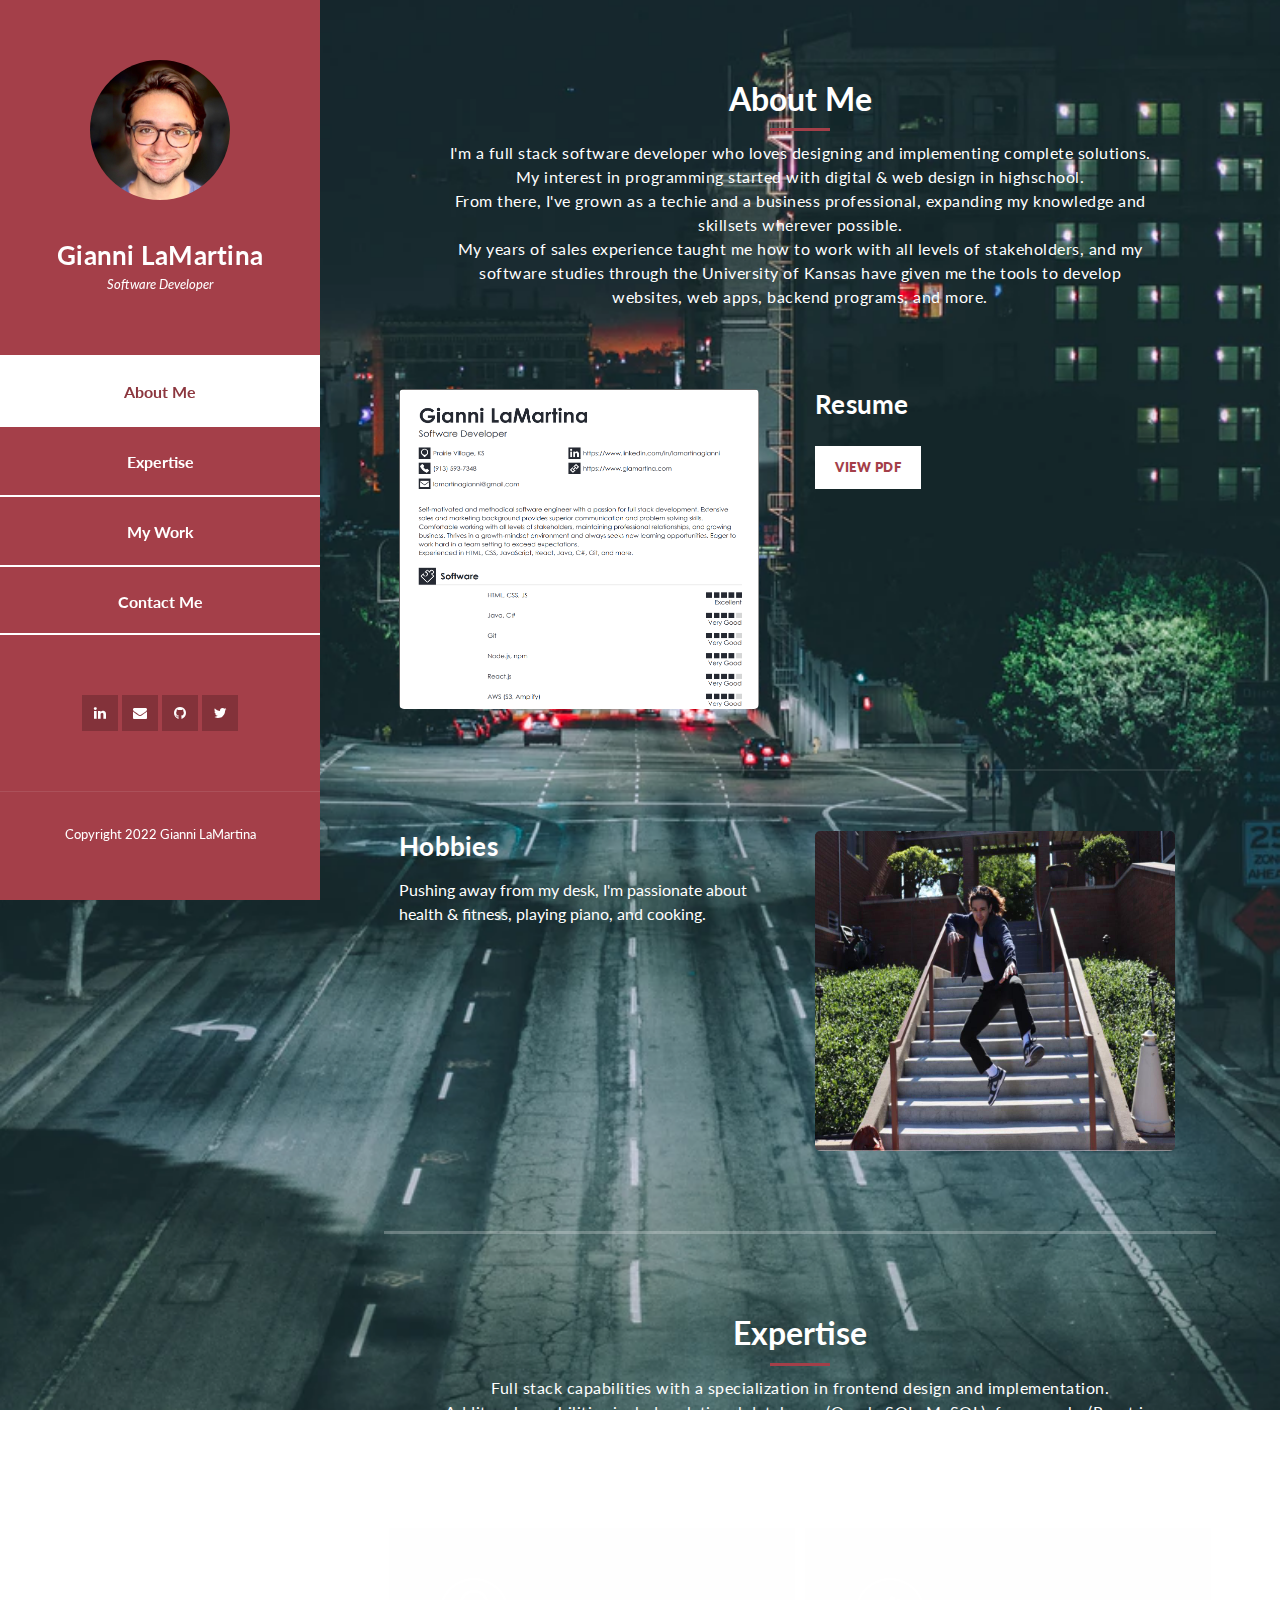
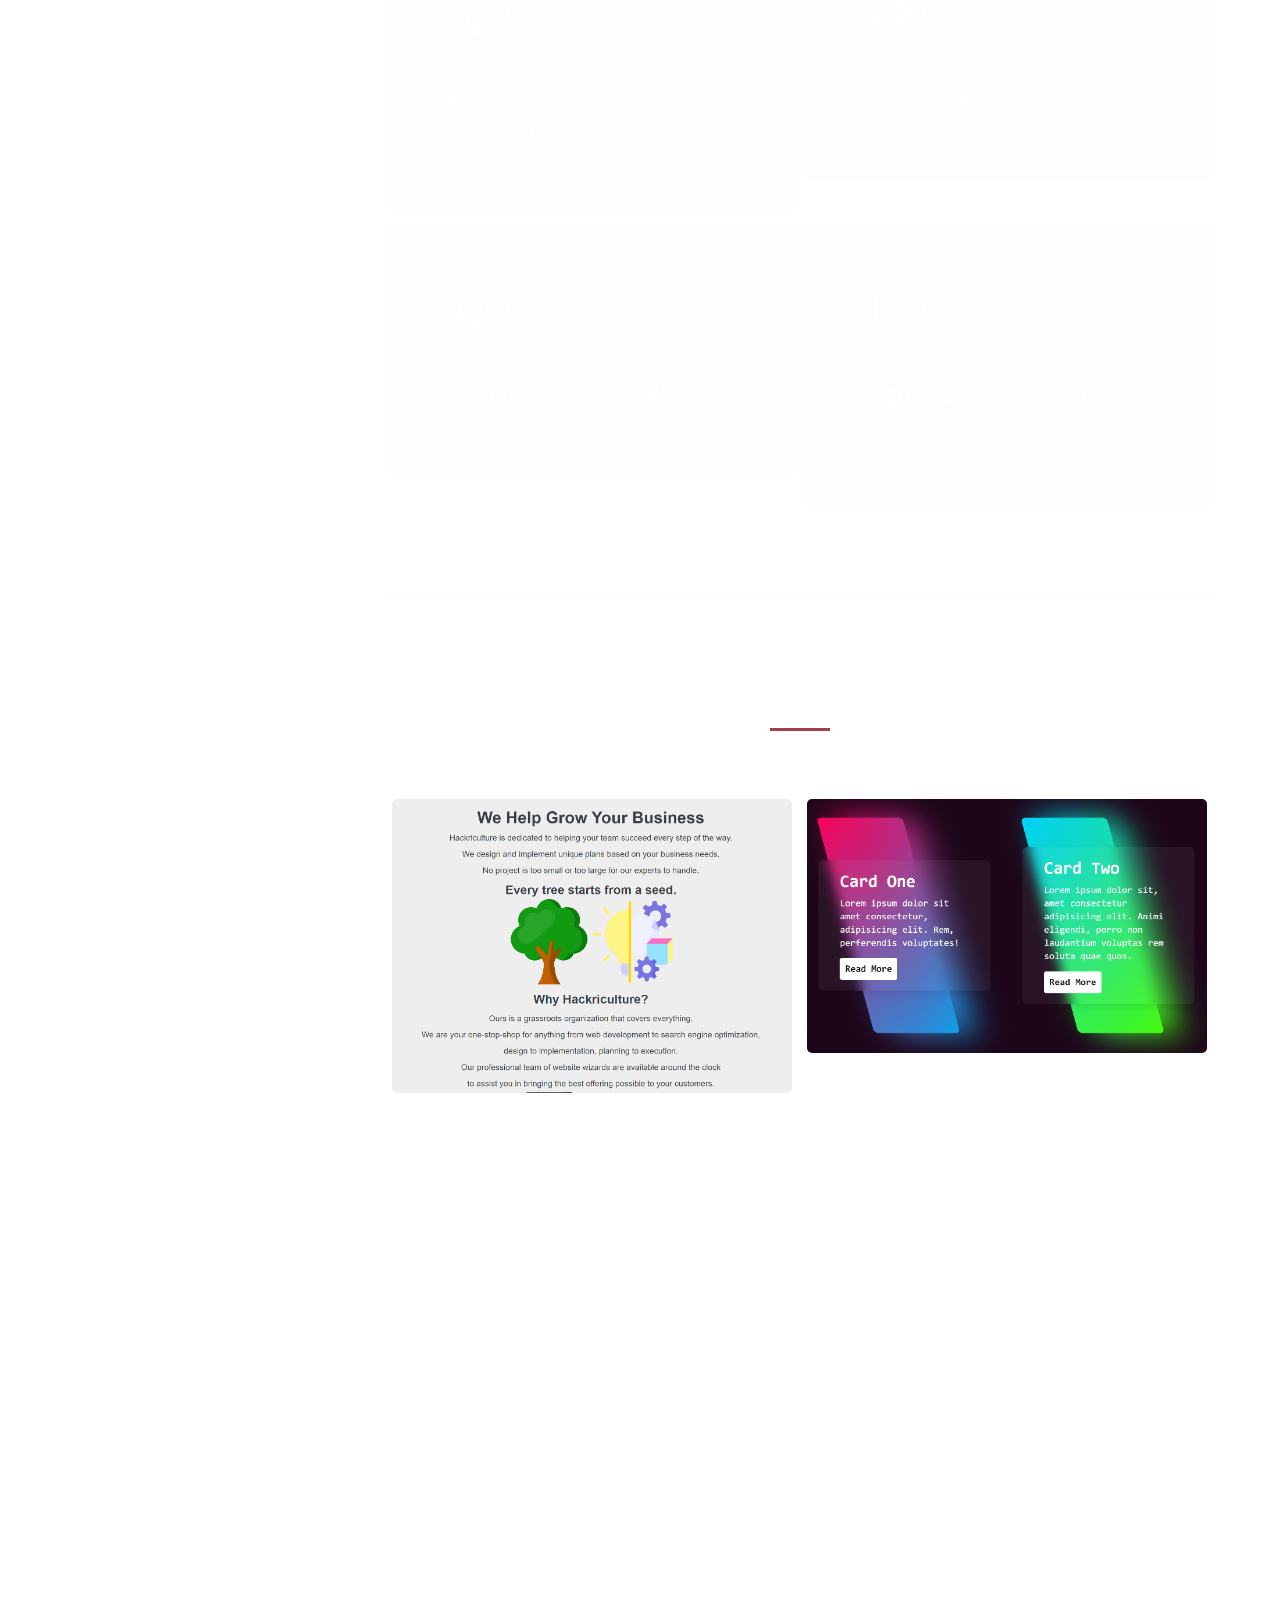
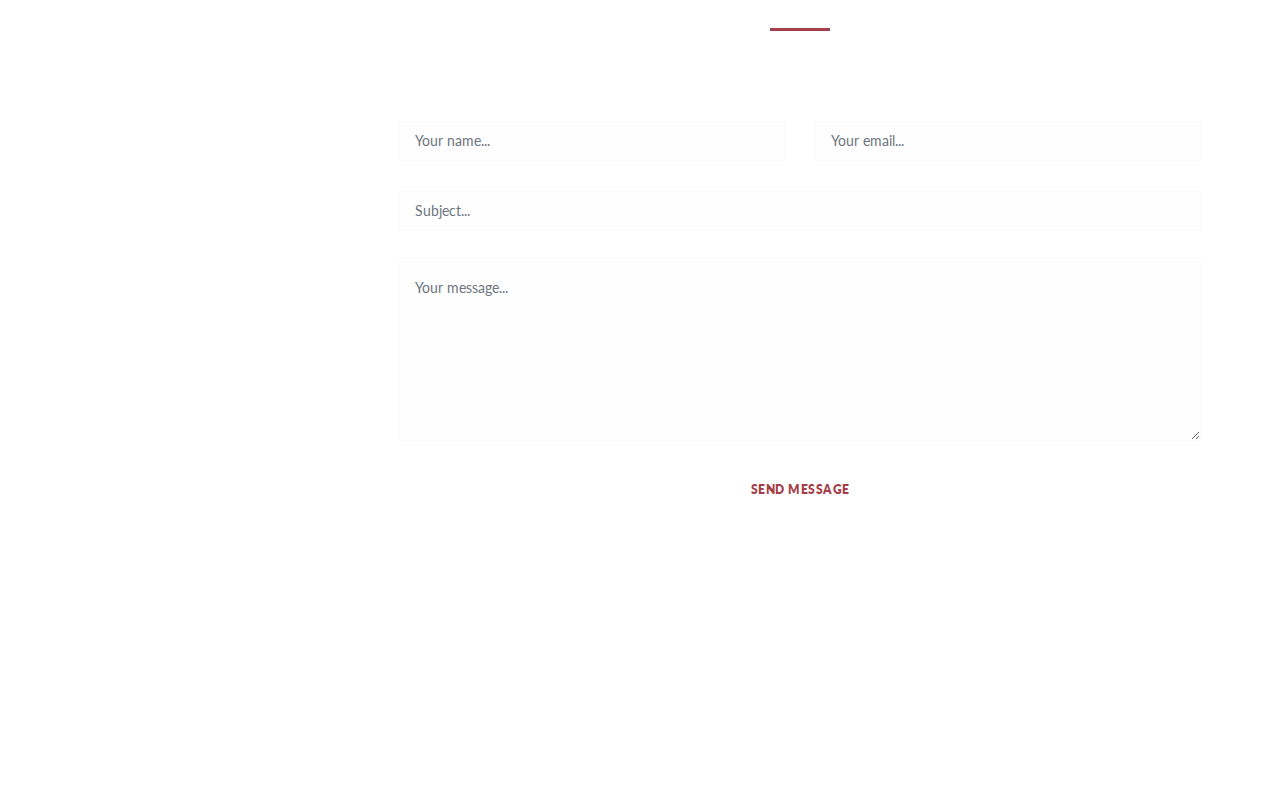
==== index.html @ 3d77e5b3 "trying to get project links working." ====
<!DOCTYPE html>
<html lang="en">
  <head>
    <meta charset="utf-8" />
    <meta
      name="viewport"
      content="width=device-width, initial-scale=1, shrink-to-fit=no"
    />
    <meta name="description" content="" />
    <meta name="author" content="" />
    <link
      href="https://fonts.googleapis.com/css?family=Lato:100,300,400,700,900"
      rel="stylesheet"
    />

    <title>Gianni LaMartina</title>
    <!--
Reflux Template
https://templatemo.com/tm-531-reflux
-->
    <!-- Bootstrap core CSS -->
    <link href="vendor/bootstrap/css/bootstrap.min.css" rel="stylesheet" />

    <!-- Additional CSS Files -->
    <link rel="stylesheet" href="assets/css/fontawesome.css" />
    <link rel="stylesheet" href="assets/css/templatemo-style.css" />
    <link rel="stylesheet" href="assets/css/owl.css" />
    <link rel="stylesheet" href="assets/css/lightbox.css" />
  </head>

  <body>
    <div id="page-wraper">
      <!-- Sidebar Menu -->
      <div class="responsive-nav">
        <i class="fa fa-bars" id="menu-toggle"></i>
        <div id="menu" class="menu">
          <i class="fa fa-times" id="menu-close"></i>
          <div class="container">
            <div class="image">
              <a href="#"><img src="assets/images/headshot.jpg" alt="" /></a>
            </div>
            <div class="author-content">
              <h4>Gianni LaMartina</h4>
              <span>Software Developer</span>
            </div>
            <nav class="main-nav" role="navigation">
              <ul class="main-menu">
                <li><a href="#section1">About Me</a></li>
                <li><a href="#section2">Expertise</a></li>
                <li><a href="#section3">My Work</a></li>
                <li><a href="#section4">Contact Me</a></li>
              </ul>
            </nav>
            <div class="social-network">
              <ul class="soial-icons">
                <li>
                  <a
                    href="https://www.linkedin.com/in/lamartinagianni"
                    target="_blank"
                    ><i class="fa fa-linkedin"></i
                  ></a>
                </li>
                <li>
                  <a href="mailto:lamartinagianni@gmail.com" target="_blank"
                    ><i class="fa fa-envelope"></i
                  ></a>
                </li>
                <li>
                  <a href="https://github.com/giannilamartina" target="_blank"
                    ><i class="fa fa-github"></i
                  ></a>
                </li>
                <li>
                  <a href="https://twitter.com/GianniLaMartina" target="_blank"
                    ><i class="fa fa-twitter"></i
                  ></a>
                </li>
              </ul>
            </div>
            <div class="copyright-text">
              <p>Copyright 2022 Gianni LaMartina</p>
            </div>
          </div>
        </div>
      </div>

      <section class="section about-me" data-section="section1">
        <div class="container">
          <div class="section-heading">
            <h2>About Me</h2>
            <div class="line-dec"></div>
            <span
              >I'm a full stack software developer who loves designing and
              implementing complete solutions. <br />My interest in programming
              started with digital & web design in highschool.<br />
              From there, I've grown as a techie and a business professional,
              expanding my knowledge and skillsets wherever possible. <br />
              My years of sales experience taught me how to work with all levels
              of stakeholders, and my software studies through the University of
              Kansas have given me the tools to develop websites, web apps,
              backend programs, and more.
            </span>
          </div>
          <div class="left-image-post">
            <div class="row">
              <div class="col-md-6">
                <div class="left-image">
                  <img src="assets/images/resume-cover.png" alt="" />
                </div>
              </div>
              <div class="col-md-6">
                <div class="right-text">
                  <h4>Resume</h4>
                  <!-- <p>Here's the 411 on your boy.</p> -->
                  <div class="white-button">
                    <a
                      href="//assets/images/Gianni_LaMartina_Resume.PDF"
                      target="_blank"
                      >View PDF</a
                    >
                  </div>
                </div>
              </div>
            </div>
          </div>
          <div class="right-image-post">
            <div class="row">
              <div class="col-md-6">
                <div class="left-text">
                  <h4>Hobbies</h4>
                  <p>
                    Pushing away from my desk, I'm passionate about health &
                    fitness, playing piano, and cooking.
                  </p>
                </div>
              </div>
              <div class="col-md-6">
                <div class="right-image">
                  <img src="assets/images/jump.jpg" alt="" />
                </div>
              </div>
            </div>
          </div>
        </div>
      </section>

      <section class="section my-services" data-section="section2">
        <div class="container">
          <div class="section-heading">
            <h2>Expertise</h2>
            <div class="line-dec"></div>
            <span
              >Full stack capabilities with a specialization in frontend design
              and implementation.<br />
              Additonal capabilities include relational databases (Oracle SQL,
              MySQL), frameworks (React.js, Vue.js), IDEs (Visual Studio Code,
              IntelliJ, Eclipse), and more.
            </span>
          </div>
          <div class="row">
            <div class="col-md-6">
              <div class="service-item">
                <div class="first-service-icon service-icon"></div>
                <h4>HTML5, CSS3, &amp; JavaScript</h4>
                <p></p>
              </div>
            </div>
            <div class="col-md-6">
              <div class="service-item">
                <div class="second-service-icon service-icon"></div>
                <h4>Java &amp; C#</h4>
                <p></p>
              </div>
            </div>
            <div class="col-md-6">
              <div class="service-item">
                <div class="third-service-icon service-icon"></div>
                <h4>Git, Node.js, &amp; AWS</h4>
                <p></p>
              </div>
            </div>
            <div class="col-md-6">
              <div class="service-item">
                <div class="fourth-service-icon service-icon"></div>
                <h4>Digital Design &amp; Adobe CS6</h4>
                <p></p>
              </div>
            </div>
          </div>
        </div>
      </section>

      <section class="section my-work" data-section="section3">
        <div class="container">
          <div class="section-heading">
            <h2>My Work</h2>
            <div class="line-dec"></div>
            <!-- <span
              >Aenean sollicitudin ex mauris, lobortis lobortis diam euismod sit
              amet. Duis ac elit vulputate, lobortis arcu quis, vehicula
              mauris.</span
            > -->
          </div>
          <div class="row">
            <div class="isotope-wrapper">
              <!-- <form class="isotope-toolbar">
                <label
                  ><input
                    type="radio"
                    data-type="*"
                    checked=""
                    name="isotope-filter"
                  />
                  <span>all</span></label
                >
                <label
                  ><input
                    type="radio"
                    data-type="people"
                    name="isotope-filter"
                  />
                  <span>people</span></label
                >
                <label
                  ><input
                    type="radio"
                    data-type="nature"
                    name="isotope-filter"
                  />
                  <span>nature</span></label
                >
                <label
                  ><input
                    type="radio"
                    data-type="animals"
                    name="isotope-filter"
                  />
                  <span>animals</span></label
                >
              </form> -->
              <div class="isotope-box">
                <div class="isotope-item" data-type="nature">
                  <figure class="snip1321">
                    <img
                      src="assets/images/hackriculture.png"
                      alt="sq-sample26"
                    />
                    <figcaption>
                      <div class="white-button">
                        <a href="https://www.hackriculture.com" target="_blank"
                          >View Live</a
                        >
                      </div>
                      <h4>Web Dev Site Mock Up</h4>
                      <span>HTML, CSS, JavaScript, Bootstrap, AWS</span>
                    </figcaption>
                  </figure>
                </div>

                <div class="isotope-item" data-type="people">
                  <figure class="snip1321">
                    <img
                      src="assets/images/glowing-gradient-card.png"
                      alt="sq-sample26"
                    />
                    <figcaption>
                      <div class="white-button">
                        <a
                          href="https://www.glamartina.com/assets/projects/project2/index.html"
                          target="_blank"
                          >View Live</a
                        >
                      </div>
                      <h4>Glowing Gradient Card</h4>
                      <span>HTML, CSS, & JavaScript</span>
                    </figcaption>
                  </figure>
                </div>

                <!-- <div class="isotope-item" data-type="animals">
                  <figure class="snip1321">
                    <img
                      src="assets/images/portfolio-03.jpg"
                      alt="sq-sample26"
                    />
                    <figcaption>
                      <a
                        href="assets/images/portfolio-03.jpg"
                        data-lightbox="image-1"
                        data-title="Caption"
                        ><i class="fa fa-search"></i
                      ></a>
                      <h4>Item Third</h4> 
                      <span>customize anything</span>
                    </figcaption>
                  </figure>
                </div>

                <div class="isotope-item" data-type="people">
                  <figure class="snip1321">
                    <img
                      src="assets/images/portfolio-04.jpg"
                      alt="sq-sample26"
                    />
                    <figcaption>
                      <a
                        href="assets/images/portfolio-04.jpg"
                        data-lightbox="image-1"
                        data-title="Caption"
                        ><i class="fa fa-search"></i
                      ></a>
                      <h4>Item Fourth</h4>
                      <span>Re-distribution not allowed</span>
                    </figcaption>
                  </figure>
                </div>

                <div class="isotope-item" data-type="nature">
                  <figure class="snip1321">
                    <img
                      src="assets/images/portfolio-05.jpg"
                      alt="sq-sample26"
                    />
                    <figcaption>
                      <a
                        href="assets/images/portfolio-05.jpg"
                        data-lightbox="image-1"
                        data-title="Caption"
                        ><i class="fa fa-search"></i
                      ></a>
                      <h4>Fifth Awesome</h4>
                      <span>Ut sollicitudin risus</span>
                    </figcaption>
                  </figure>
                </div>

                <div class="isotope-item" data-type="animals">
                  <figure class="snip1321">
                    <img
                      src="assets/images/portfolio-06.jpg"
                      alt="sq-sample26"
                    />
                    <figcaption>
                      <a
                        href="assets/images/portfolio-06.jpg"
                        data-lightbox="image-1"
                        data-title="Caption"
                        ><i class="fa fa-search"></i
                      ></a>
                      <h4>Awesome Sixth</h4>
                      <span>Donec eget massa ante</span>
                    </figcaption>
                  </figure>
                </div> -->
              </div>
            </div>
          </div>
        </div>
      </section>

      <section class="section contact-me" data-section="section4">
        <div class="container">
          <div class="section-heading">
            <h2>Contact Me</h2>
            <div class="line-dec"></div>
            <!-- <span
              >Fusce eget nibh nec justo interdum condimentum. Morbi justo ex,
              efficitur at ante ac, tincidunt maximus ligula. Lorem ipsum dolor
              sit amet, consectetur adipiscing elit.</span
            > -->
          </div>
          <div class="row">
            <div class="right-content">
              <div class="container">
                <form id="contact" action="" method="post">
                  <div class="row">
                    <div class="col-md-6">
                      <fieldset>
                        <input
                          name="name"
                          type="text"
                          class="form-control"
                          id="name"
                          placeholder="Your name..."
                          required=""
                        />
                      </fieldset>
                    </div>
                    <div class="col-md-6">
                      <fieldset>
                        <input
                          name="email"
                          type="text"
                          class="form-control"
                          id="email"
                          placeholder="Your email..."
                          required=""
                        />
                      </fieldset>
                    </div>
                    <div class="col-md-12">
                      <fieldset>
                        <input
                          name="subject"
                          type="text"
                          class="form-control"
                          id="subject"
                          placeholder="Subject..."
                          required=""
                        />
                      </fieldset>
                    </div>
                    <div class="col-md-12">
                      <fieldset>
                        <textarea
                          name="message"
                          rows="6"
                          class="form-control"
                          id="message"
                          placeholder="Your message..."
                          required=""
                        ></textarea>
                      </fieldset>
                    </div>
                    <div class="col-md-12">
                      <fieldset>
                        <button type="submit" id="form-submit" class="button">
                          Send Message
                        </button>
                      </fieldset>
                    </div>
                  </div>
                </form>
              </div>
            </div>
          </div>
        </div>
      </section>
    </div>

    <!-- Scripts -->
    <!-- Bootstrap core JavaScript -->
    <script src="vendor/jquery/jquery.min.js"></script>
    <script src="vendor/bootstrap/js/bootstrap.bundle.min.js"></script>

    <script src="assets/js/isotope.min.js"></script>
    <script src="assets/js/owl-carousel.js"></script>
    <script src="assets/js/lightbox.js"></script>
    <script src="assets/js/custom.js"></script>
    <script>
      //according to loftblog tut
      $(".main-menu li:first").addClass("active");

      var showSection = function showSection(section, isAnimate) {
        var direction = section.replace(/#/, ""),
          reqSection = $(".section").filter(
            '[data-section="' + direction + '"]'
          ),
          reqSectionPos = reqSection.offset().top - 0;

        if (isAnimate) {
          $("body, html").animate(
            {
              scrollTop: reqSectionPos,
            },
            800
          );
        } else {
          $("body, html").scrollTop(reqSectionPos);
        }
      };

      var checkSection = function checkSection() {
        $(".section").each(function () {
          var $this = $(this),
            topEdge = $this.offset().top - 80,
            bottomEdge = topEdge + $this.height(),
            wScroll = $(window).scrollTop();
          if (topEdge < wScroll && bottomEdge > wScroll) {
            var currentId = $this.data("section"),
              reqLink = $("a").filter("[href*=\\#" + currentId + "]");
            reqLink
              .closest("li")
              .addClass("active")
              .siblings()
              .removeClass("active");
          }
        });
      };

      $(".main-menu").on("click", "a", function (e) {
        e.preventDefault();
        showSection($(this).attr("href"), true);
      });

      $(window).scroll(function () {
        checkSection();
      });
    </script>
  </body>
</html>
---- assets/css/templatemo-style.css ----
/*

Reflux Template

https://templatemo.com/tm-531-reflux

*/

@import url(fontawesome.css);
@import url("https://fonts.googleapis.com/css?family=Lato:100,300,400,700,900");
body {
  font-family: "Lato", sans-serif;
}

#page-wraper {
  background: url(../images/page-bg2.webp) no-repeat center center fixed;
  -webkit-background-size: cover;
  -moz-background-size: cover;
  -o-background-size: cover;
  background-size: cover;
  width: 100%;
}

/* Basic */

body {
  overflow-x: hidden;
}

input,
select,
textarea {
  outline: none;
}

a,
a:hover {
  text-decoration: none;
}

p {
  font-size: 16px;
  line-height: 24px;
  color: #fff;
}

h4 {
  font-size: 26px;
  font-weight: 700;
  color: #fff;
  letter-spacing: 0.25px;
}

img {
  width: 100%;
  overflow: hidden;
}

ul {
  padding: 0;
  margin: 0;
  list-style: none;
}

ul li {
  display: inline-block;
}

html {
  -webkit-box-sizing: border-box;
  -moz-box-sizing: border-box;
  box-sizing: border-box;
}

*,
*:before,
*:after {
  -webkit-box-sizing: inherit;
  -moz-box-sizing: inherit;
  box-sizing: inherit;
}

.clearfix {
  zoom: 1;
}

.clearfix:before,
.clearfix:after {
  content: "";
  display: table;
}

.clearfix:after {
  clear: both;
}

.container {
  margin: 0 auto;
}

.main-nav {
  text-align: center;
}

.main-nav li:last-child a {
  border-bottom: 2px solid #fff;
}

.main-nav li {
  display: block;
}

.main-nav li a {
  height: 70px;
  line-height: 70px;
  display: inline-block;
  font-size: 16px;
  font-weight: 700;
  color: #fff;
  width: 100%;
  transition: all 0.5s;
  border-top: 2px solid #fff;
}

.main-nav li:hover a,
.main-nav li.active a {
  background: #fff;
  color: #8c363e;
}

/* Sidebar Menu */

.menu .image {
  margin-top: 60px;
}

.menu .image img {
  width: 140px;
  height: 140px;
  border-radius: 50%;
  text-align: center;
}

.menu .author-content {
  margin: 40px 0px 60px 0px;
}

.menu .author-content h4 {
  margin-bottom: 0px;
}

.menu .author-content span {
  font-size: 13px;
  font-style: italic;
  color: #fff;
}

.menu .social-network {
  margin-top: 60px;
}

.menu .social-network ul li {
  margin: 0 3px;
}

.menu .social-network ul li a {
  width: 40px;
  height: 40px;
  display: inline-block;
  text-align: center;
  line-height: 40px;
  background-color: rgba(0, 0, 0, 0.2);
  color: #fff;
  font-size: 14px;
  transition: all 0.5s;
}

.menu .social-network ul li a:hover {
  background-color: #fff;
  color: #a43f49;
}

.menu .copyright-text {
  position: relative;
  margin-top: 60px;
}

.menu .copyright-text p {
  border-top: 1px solid rgba(250, 250, 250, 0.1);
  display: inline-block;
  width: 100%;
  padding-left: 30px;
  padding-right: 30px;
  padding-top: 30px;
  font-size: 13px;
}

.menu:before,
.menu:after {
  content: "";
  display: table;
}

.menu:after {
  clear: both;
}

.menu a {
  text-decoration: none;
  color: inherit;
}

.menu {
  text-align: center;
}

.menu::-webkit-scrollbar {
  display: none;
}

.menu {
  left: 10%;
  -webkit-transition: -webkit-transform 233ms cubic-bezier(0, 0, 0.21, 1);
  -webkit-overflow-scrolling: touch;
  background-color: #a43f49;
  box-sizing: border-box;
  height: 100vh;
  max-height: 100vh !important;
  max-width: 80vw !important;
  min-width: 45px !important;
  outline: none;
  overflow-x: hidden !important;
  overflow-y: auto !important;
  padding: 0;
  position: fixed !important;
  top: calc(0px);
  width: 20%;
  will-change: transform;
  z-index: 9999 !important;
}

.menu-toggle {
  color: #fff;
  cursor: pointer;
  font-size: 25px;
  position: fixed;
  right: 25px;
  top: 25px;
}

#menu-toggle {
  z-index: 999;
  cursor: pointer;
  position: fixed;
  top: 0;
  left: 0;
  color: #a43f49;
  background-color: #fff;
  width: 60px;
  height: 60px;
  text-align: center;
  display: inline-block;
  line-height: 60px;
}

.menu-close {
  cursor: pointer;
}

#menu-close {
  cursor: pointer;
  text-align: right;
  color: #a43f49;
  background-color: #fff;
  width: 100%;
  height: 60px;
  text-align: center;
  display: inline-block;
  line-height: 60px;
}

/* Section */

.section {
  color: #fff;
  width: 55%;
  right: 10%;
  left: 35%;
  position: relative;
  min-height: 100vh;
  padding-bottom: 80px;
  border-bottom: 3px solid rgba(250, 250, 250, 0.25);
}

.section-heading {
  text-align: center;
  padding: 80px 45px;
}

.section-heading h2 {
  font-size: 32px;
  font-weight: 700;
  color: #fff;
}

.section-heading .line-dec {
  width: 60px;
  height: 3px;
  background-color: #a43f49;
  margin: 10px auto;
}

.section-heading span {
  margin-top: 5px;
  font-size: 16px;
  color: #fff;
  letter-spacing: 0.5px;
}

/* Buttons */

.white-button a {
  display: inline-block;
  padding: 12px 20px;
  background-color: #fff;
  color: #a43f49;
  font-size: 13px;
  font-weight: 800;
  letter-spacing: 0.5px;
  text-transform: uppercase;
  transition: all 0.5s;
}

.white-button a:hover {
  background-color: #a43f49;
  color: #fff;
}

button {
  display: inline-block;
  padding: 10px 20px;
  background-color: #fff;
  color: #a43f49;
  font-size: 12px;
  font-weight: 800;
  letter-spacing: 0.5px;
  text-transform: uppercase;
  transition: all 0.5s;
  border: none;
  outline: none;
  cursor: pointer;
}

button:hover {
  outline: none;
  background-color: #a43f49;
  color: #fff;
}

/* Left & Right Post */

.right-image-post {
  margin-top: 60px;
  padding-top: 60px;
  border-top: 2px solid rgba(250, 250, 250, 0.1);
}

.left-image img,
.right-image img {
  border-radius: 5px;
  width: 22.5em;
  height: 20em;
}

.right-image-post h4,
.left-image-post h4 {
  margin-top: 30px;
}

.right-image-post p,
.left-image-post p {
  margin-top: 20px;
}

.right-image-post .white-button,
.left-image-post .white-button {
  margin-top: 30px;
}

/* Services */

.my-services .col-md-6 {
  padding-left: 5px;
  padding-right: 5px;
}

.service-item {
  margin-bottom: 10px;
  padding: 50px;
  background-color: rgba(250, 250, 250, 0.1);
  transition: all 0.5s;
}

.service-item h4 {
  transition: all 0.5s;
}

.service-item p {
  transition: all 0.5s;
}

.service-item:hover {
  background-color: rgba(250, 250, 250, 1);
}

.service-item:hover h4 {
  color: #1e1e1e;
}

.service-item:hover p {
  color: #4a4a4a;
}

.service-item .service-icon {
  width: 70px;
  height: 70px;
  display: inline-block;
  margin-bottom: 30px;
  background-size: cover;
  background-repeat: no-repeat;
  transition: all 0.5s;
}

.service-item .first-service-icon {
  background-image: url(../images/first-white-icon.png);
}

.service-item:hover .first-service-icon {
  background-image: url(../images/first-main-icon.png);
}

.service-item .second-service-icon {
  background-image: url(../images/second-white-icon.png);
}

.service-item:hover .second-service-icon {
  background-image: url(../images/second-main-icon.png);
}

.service-item .third-service-icon {
  background-image: url(../images/third-white-icon.png);
}

.service-item:hover .third-service-icon {
  background-image: url(../images/third-main-icon.png);
}

.service-item .fourth-service-icon {
  background-image: url(../images/fourth-white-icon.png);
}

.service-item:hover .fourth-service-icon {
  background-image: url(../images/fourth-main-icon.png);
}

/* My Work */

section.my-work .section-heading {
  text-align: center;
  padding: 80px 45px 50px 45px;
}

.isotope-wrapper {
  position: relative;
  width: 100%;
  margin: auto;
}

.isotope-toolbar input[type="radio"] {
  display: none;
}

.isotope-toolbar span {
  text-transform: capitalize;
  display: inline-block;
  margin-right: 15px;
  padding-bottom: 3px;
  font-size: 15px;
  font-weight: 700;
  border-bottom: 2px solid transparent;
  transform: ease-in-out 0.5s;
  cursor: pointer;
}

.isotope-toolbar input[type="radio"]:checked + span {
  color: #a43f49;
  border-bottom: 2px solid #a43f49;
}

.isotope-box {
  position: relative;
  width: 100%;
}

.isotope-toolbar {
  text-align: center;
  margin: 10px;
}

.isotope-toolbar p {
  border-top: 1px solid #fff;
  padding-top: 15px;
}

.isotope-toolbar a {
  color: #fff;
}

.isotope-item {
  position: relative;
  width: 48%;
  margin: 1%;
  border-bottom: 2px solid rgba(250, 250, 250, 0.1);
  padding-bottom: 30px;
  margin-bottom: 30px;
}

.isotope-item img {
  top: 0;
  left: 0;
  width: 100%;
  height: 100%;
  border-radius: 5px;
}

.lazyload {
  background: #f7f7f7;
}

.lazyloading {
  background: #f7f7f7 url(//afarkas.github.io/lazysizes/assets/imgs/loader.gif)
    no-repeat center;
  min-height: 60px;
}

figure.snip1321 {
  overflow: hidden;
  text-align: center;
  -webkit-perspective: 50em;
  perspective: 50em;
}
figure.snip1321 * {
  -webkit-box-sizing: padding-box;
  box-sizing: padding-box;
  -webkit-transition: all 0.2s ease-out;
  transition: all 0.2s ease-out;
}
figure.snip1321 figcaption {
  top: 50%;
  left: 20px;
  right: 20px;
  position: absolute;
  opacity: 0;
  z-index: 1;
}
figure.snip1321 h4 {
  margin-top: 15px;
  margin-bottom: 5px;
  color: #232323;
}
figure.snip1321 span {
  font-size: 14px;
  font-style: italic;
  display: block;
  color: #7a7a7a;
}
figure.snip1321 i {
  position: relative !important;
  font-size: 18px;
  background-color: #a43f49;
  width: 40px;
  height: 40px;
  display: inline-block;
  text-align: center;
  line-height: 40px;
  border-radius: 5px;
  color: #fff;
}
figure.snip1321:after {
  background-color: #ffffff;
  position: absolute;
  content: "";
  display: block;
  top: 20px;
  left: 20px;
  right: 20px;
  bottom: 20px;
  -webkit-transition: all 0.4s ease-in-out;
  transition: all 0.4s ease-in-out;
  -webkit-transform: rotateX(-90deg);
  transform: rotateX(-90deg);
  -webkit-transform-origin: 50% 50%;
  -ms-transform-origin: 50% 50%;
  transform-origin: 50% 50%;
  opacity: 0;
}
figure.snip1321 a {
  left: 0;
  right: 0;
  top: 0;
  bottom: 0;
  z-index: 1;
}
figure.snip1321:hover figcaption,
figure.snip1321.hover figcaption {
  -webkit-transform: translateY(-50%);
  transform: translateY(-50%);
  opacity: 1;
  -webkit-transition-delay: 0.2s;
  transition-delay: 0.2s;
}
figure.snip1321:hover:after,
figure.snip1321.hover:after {
  -webkit-transform: rotateX(0);
  transform: rotateX(0);
  opacity: 0.9;
}

/* Contact Me */

section.contact-me {
  border-bottom: none;
}

#contact input {
  background-color: rgba(250, 250, 250, 0.1);
  border: 1px solid rgba(250, 250, 250, 1);
  border-radius: 0px;
  margin-bottom: 30px;
  color: #fff;
  font-size: 14px;
  height: 40px;
  line-height: 40px;
  width: 100%;
  padding-left: 15px;
}

#contact input:focus {
  outline: none;
  box-shadow: none;
}

#contact textarea {
  background-color: rgba(250, 250, 250, 0.1);
  border: 1px solid rgba(250, 250, 250, 1);
  border-radius: 0px;
  margin-bottom: 30px;
  color: #fff;
  font-size: 14px;
  height: 180px;
  max-height: 220px;
  line-height: 40px;
  width: 100%;
  padding-left: 15px;
}

#contact textarea:focus {
  outline: none;
  box-shadow: none;
}

#contact {
  text-align: center;
}

@media screen and (max-width: 1680px) {
  .menu {
    left: 5%;
  }

  .section {
    color: #fff;
    width: 65%;
    right: 5%;
    left: 30%;
  }
}

@media screen and (max-width: 1680px) and (min-width: 846px) {
  .menu .social-network ul li a {
    width: 36px;
    height: 36px;
    line-height: 36px;
  }

  .menu .social-network ul li {
    margin: 0;
  }

  .menu .image {
    margin-top: 60px;
  }
}

@media screen and (max-width: 1280px) {
  .menu {
    left: 0%;
  }

  .right-image-post h4,
  .left-image-post h4 {
    margin-top: 0px;
  }

  .right-image-post p,
  .left-image-post p {
    margin-top: 15px;
  }

  .right-image-post .white-button,
  .left-image-post .white-button {
    margin-top: 25px;
  }
}

.menu .container {
  padding-left: 0;
  padding-right: 0;
}

@media screen and (max-width: 1280px) and (min-width: 846px) {
  .menu {
    width: 25%;
  }
}

#menu-toggle,
#menu-close {
  display: none;
}

@media screen and (max-width: 845px) {
  #menu-toggle,
  #menu-close {
    display: inline-block;
  }

  .menu {
    width: 320px;
    -webkit-transform: translateX(-100%) !important;
    transform: translateX(-100%) !important;
    transition: -webkit-transform 233ms cubic-bezier(0, 0, 0.21, 1);
    transition: transform 233ms cubic-bezier(0, 0, 0.21, 1);
    transition: transform 233ms cubic-bezier(0, 0, 0.21, 1),
      -webkit-transform 233ms cubic-bezier(0, 0, 0.21, 1);
  }

  .menu .image {
    margin-top: 40px;
  }

  .menu .image img {
    width: 120px;
    height: 120px;
  }

  .menu .author-content {
    margin: 20px 0px 40px 0px;
  }

  .menu .container {
    padding-left: 15px;
    padding-right: 15px;
  }

  .menu.open {
    display: inline-block;
    -webkit-transform: translateX(0) !important;
    transform: translateX(0) !important;
  }

  .responsive-nav {
    display: inline-block;
  }
  .section {
    width: 94%;
    right: 3%;
    left: 3%;
  }
  .isotope-item {
    width: 94%;
    margin: 3%;
  }
  .left-image-post img {
    margin-bottom: 30px;
  }
  .right-image-post img {
    margin-top: 30px;
  }
  .isotope-item {
    border-bottom: none;
    text-align: center;
  }
  .isotope-toolbar {
    margin-bottom: 20px;
  }
}
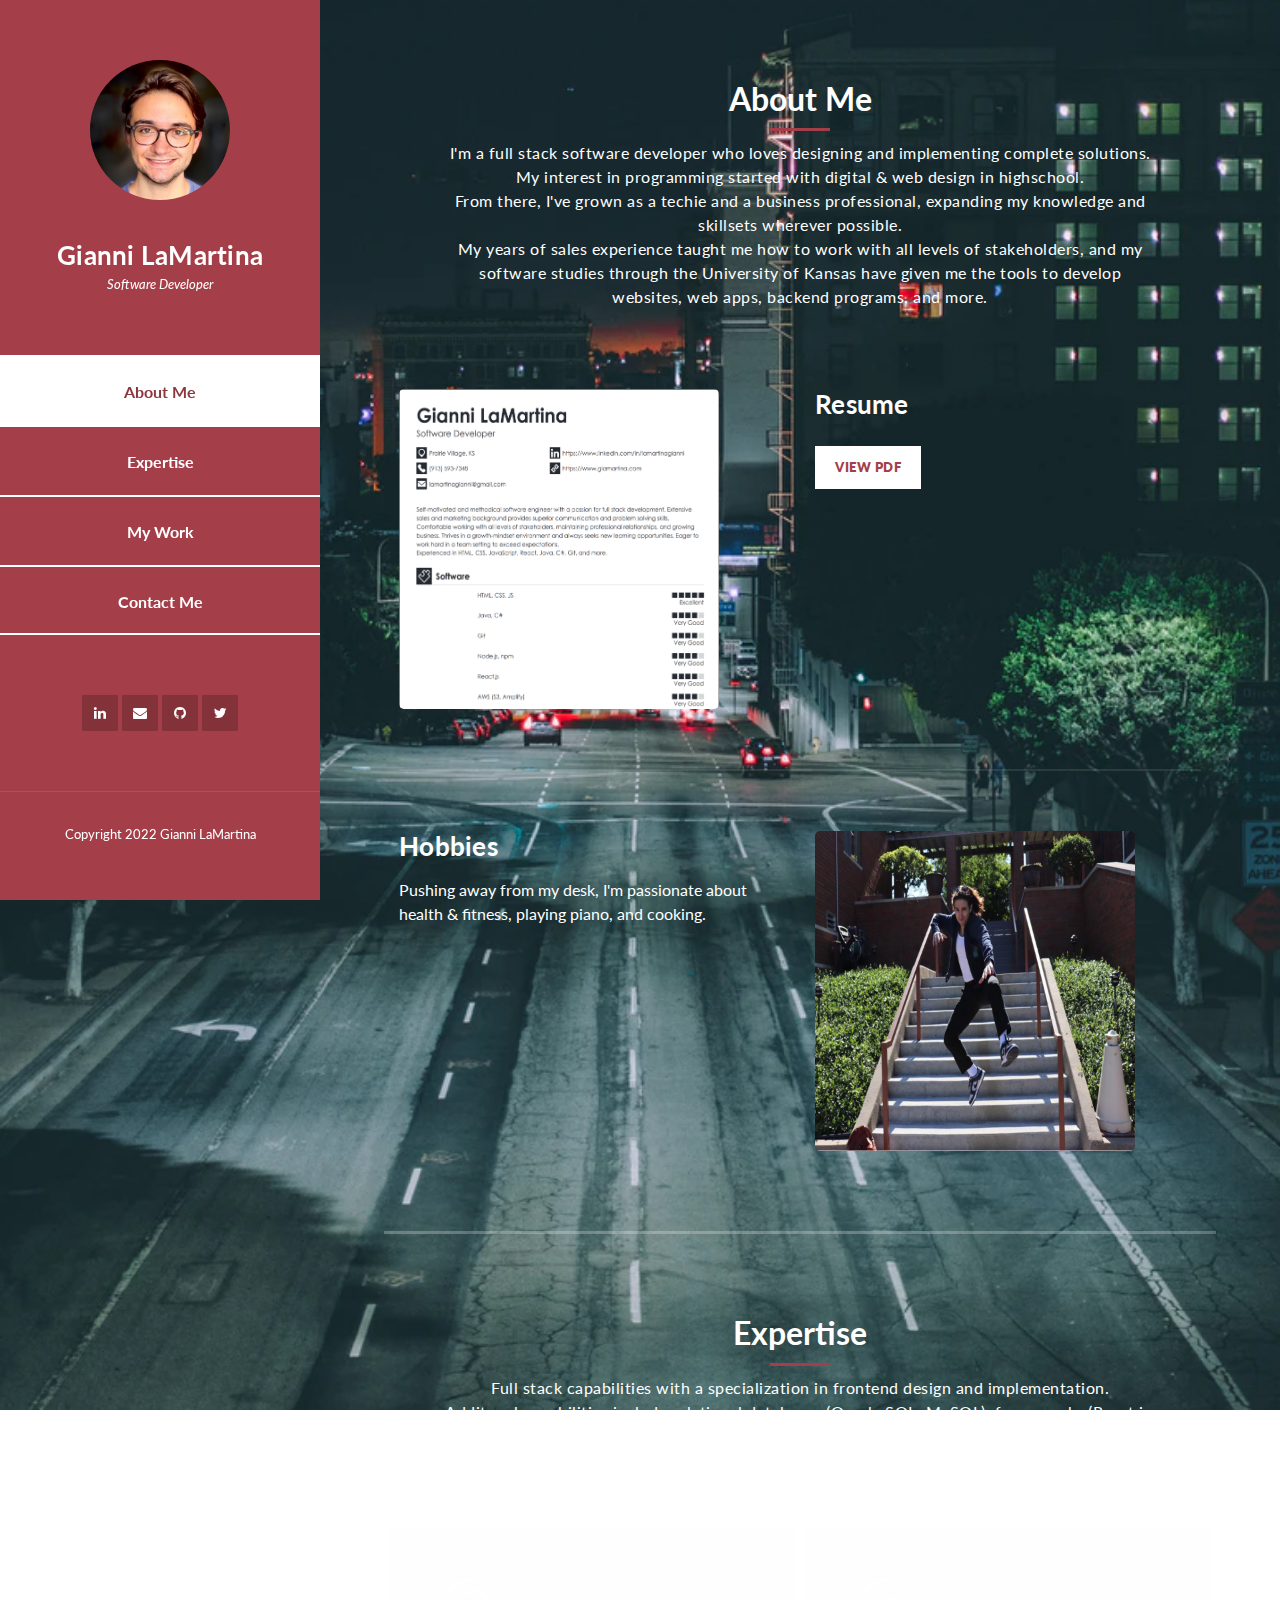
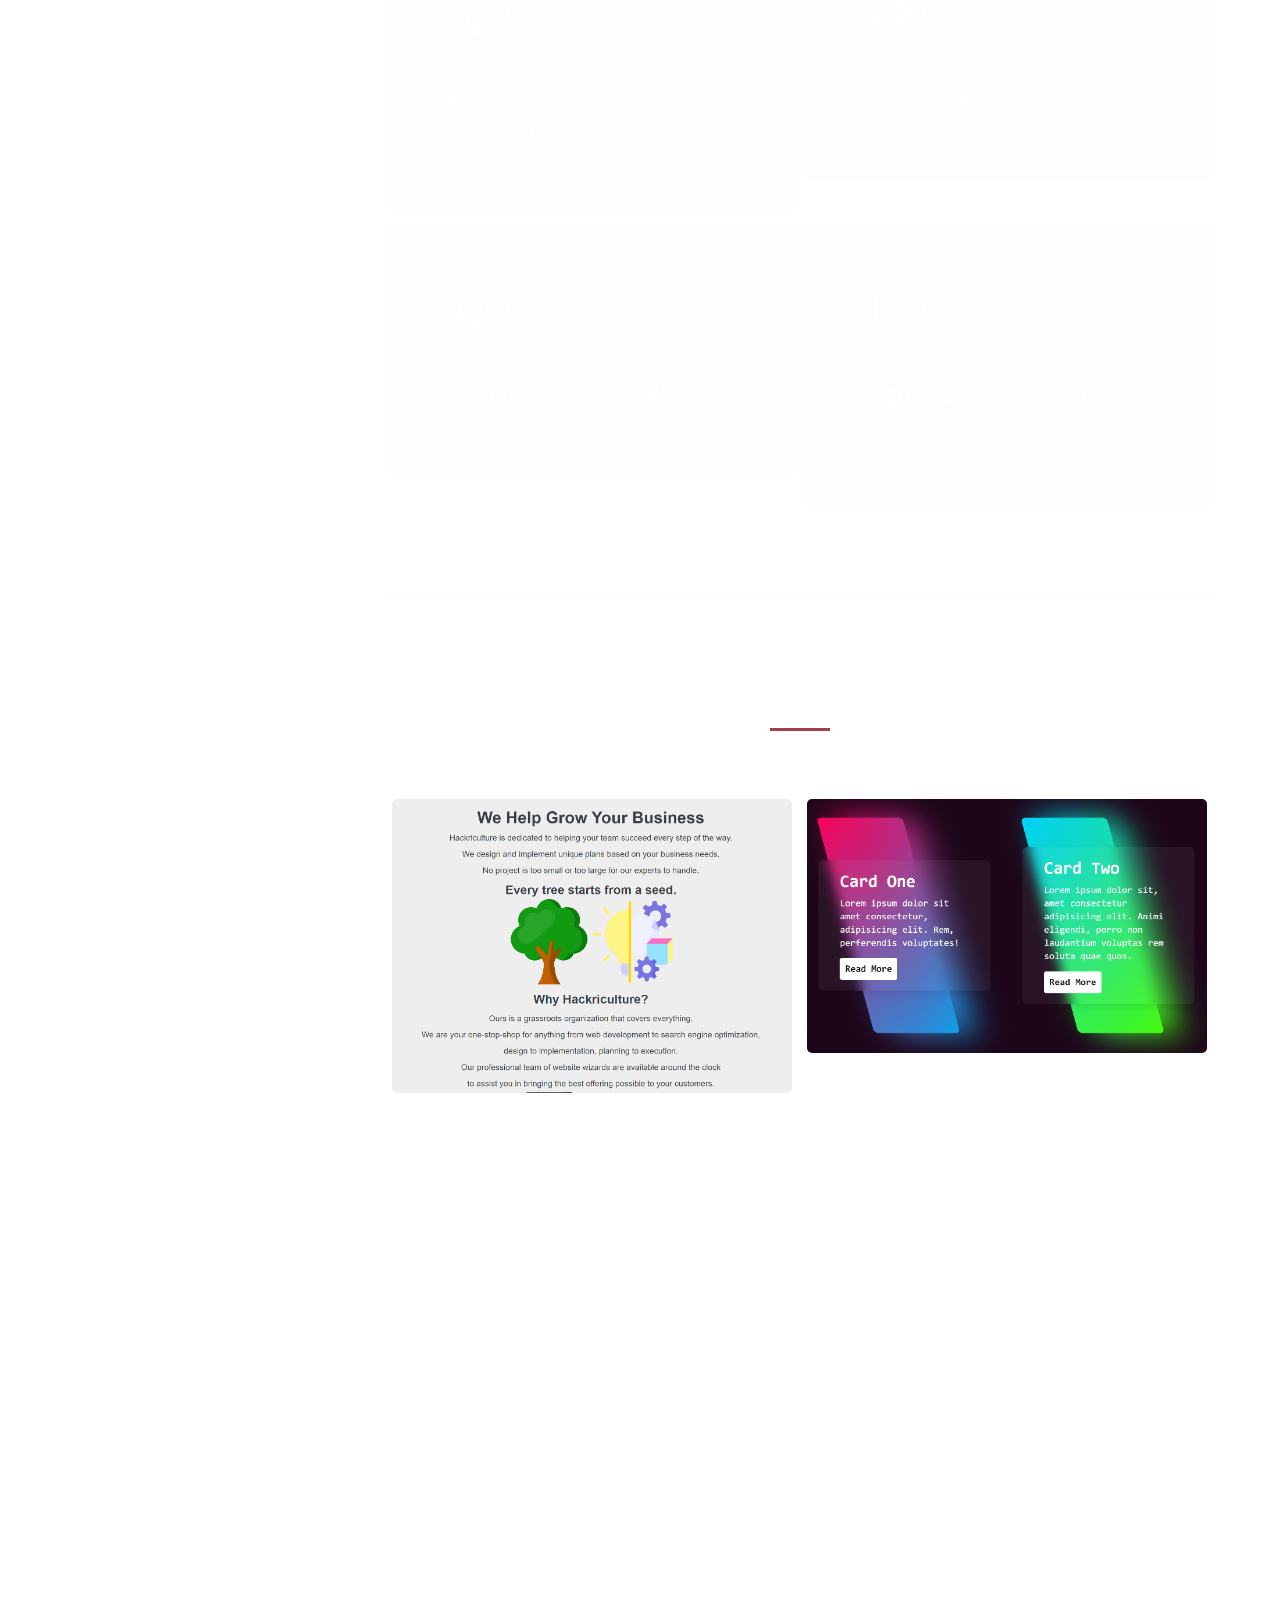
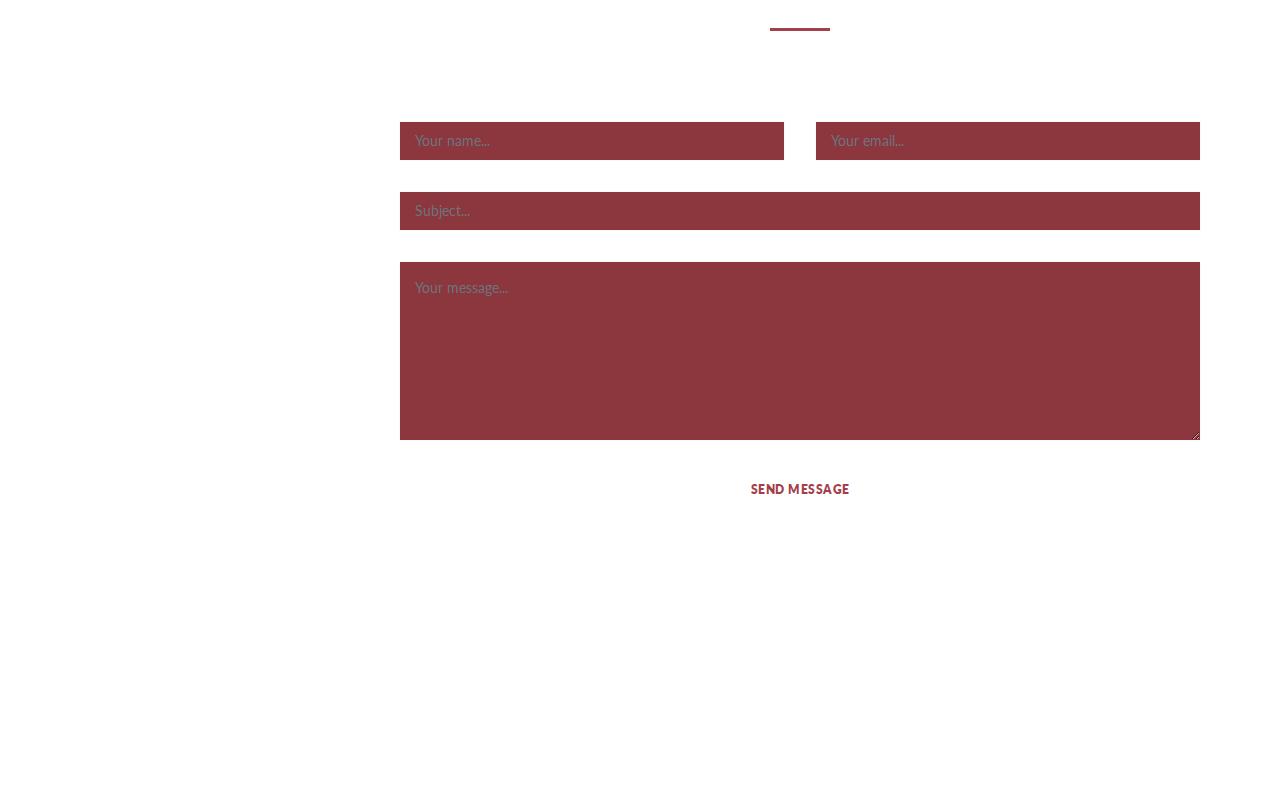
==== commit d2b8beeb: "Contact Me form color changes." ====
--- a/index.html
+++ b/index.html
@@ -114,7 +114,7 @@
                   <!-- <p>Here's the 411 on your boy.</p> -->
                   <div class="white-button">
                     <a
-                      href="//assets/images/Gianni_LaMartina_Resume.PDF"
+                      href="/assets/images/Gianni_LaMartina_Resume.PDF"
                       target="_blank"
                       >View PDF</a
                     >
--- a/assets/css/templatemo-style.css
+++ b/assets/css/templatemo-style.css
@@ -368,7 +368,7 @@
 .left-image img,
 .right-image img {
   border-radius: 5px;
-  width: 22.5em;
+  width: 20em;
   height: 20em;
 }
 
@@ -633,7 +633,7 @@
 }
 
 #contact input {
-  background-color: rgba(250, 250, 250, 0.1);
+  background-color: #8c363e; /* rgba(250, 250, 250, 0.1) */
   border: 1px solid rgba(250, 250, 250, 1);
   border-radius: 0px;
   margin-bottom: 30px;
@@ -651,7 +651,7 @@
 }
 
 #contact textarea {
-  background-color: rgba(250, 250, 250, 0.1);
+  background-color: #8c363e; /* rgba(250, 250, 250, 0.1) */
   border: 1px solid rgba(250, 250, 250, 1);
   border-radius: 0px;
   margin-bottom: 30px;
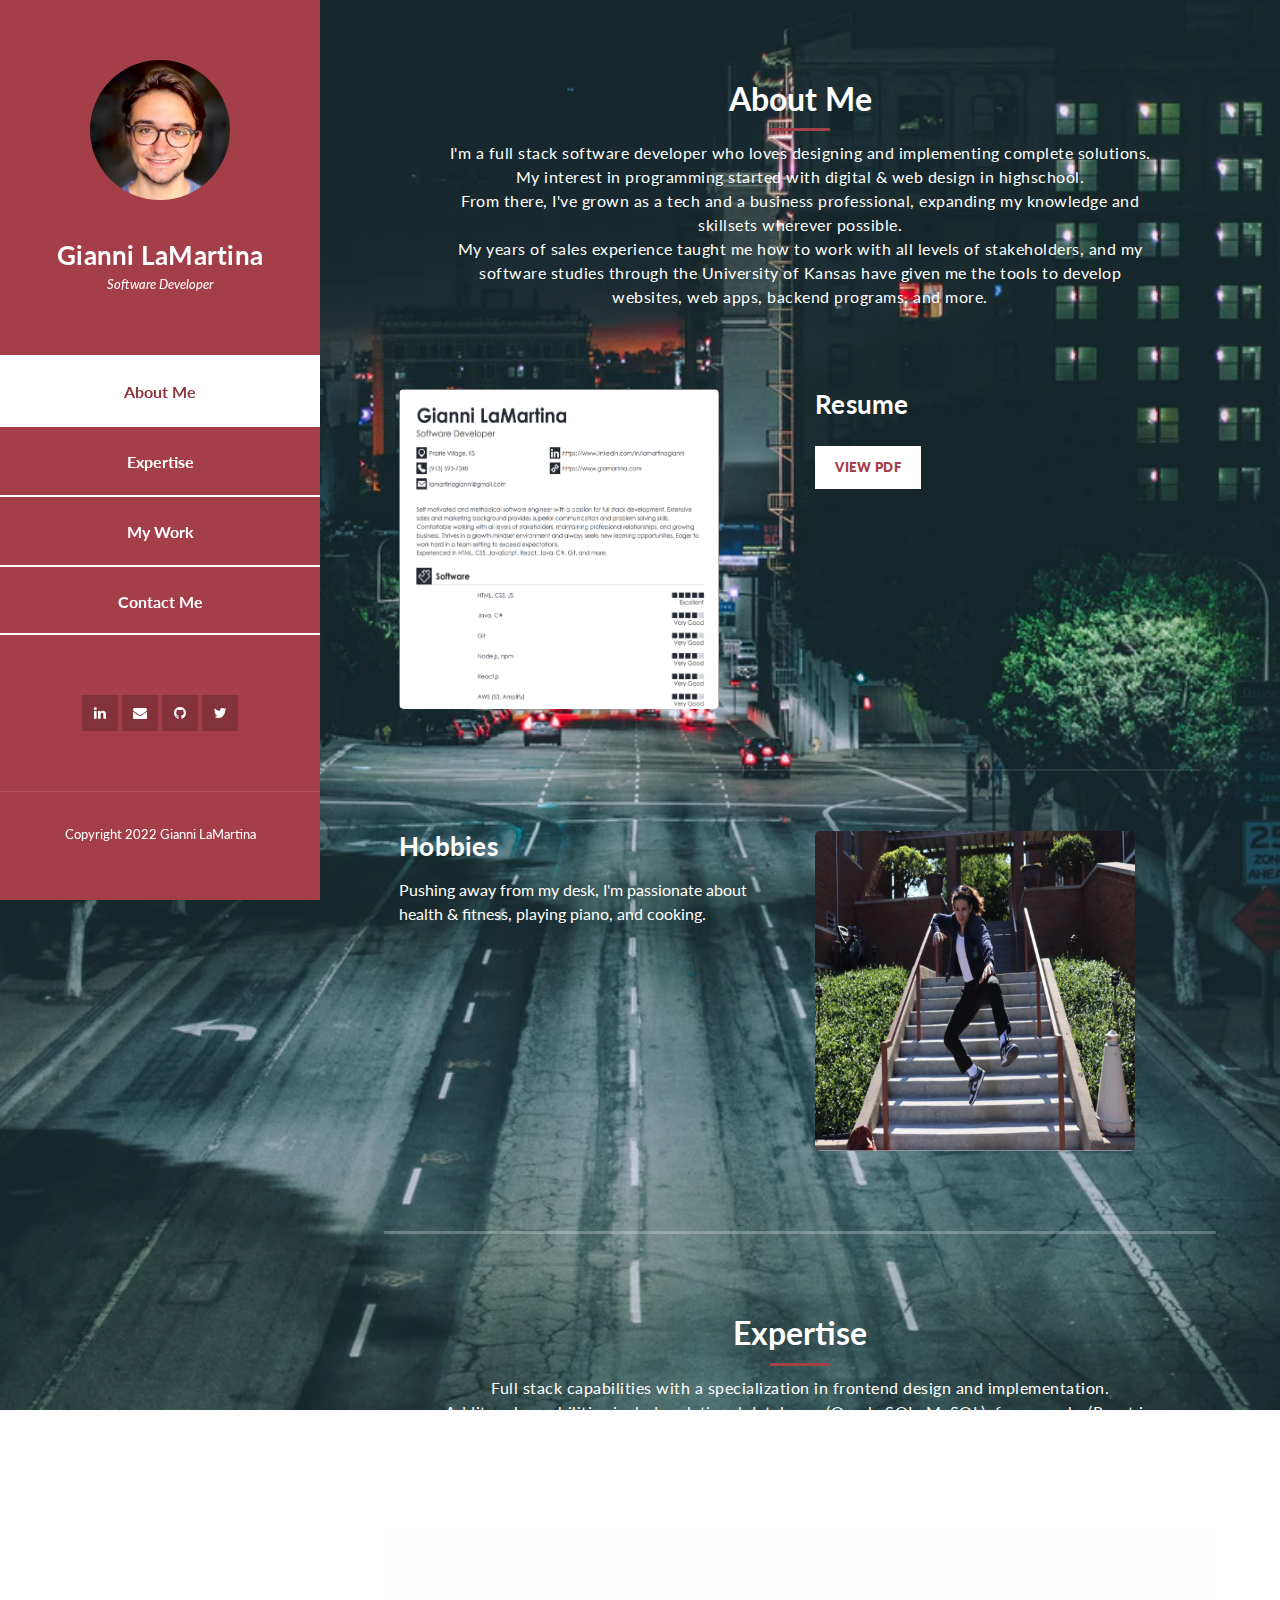
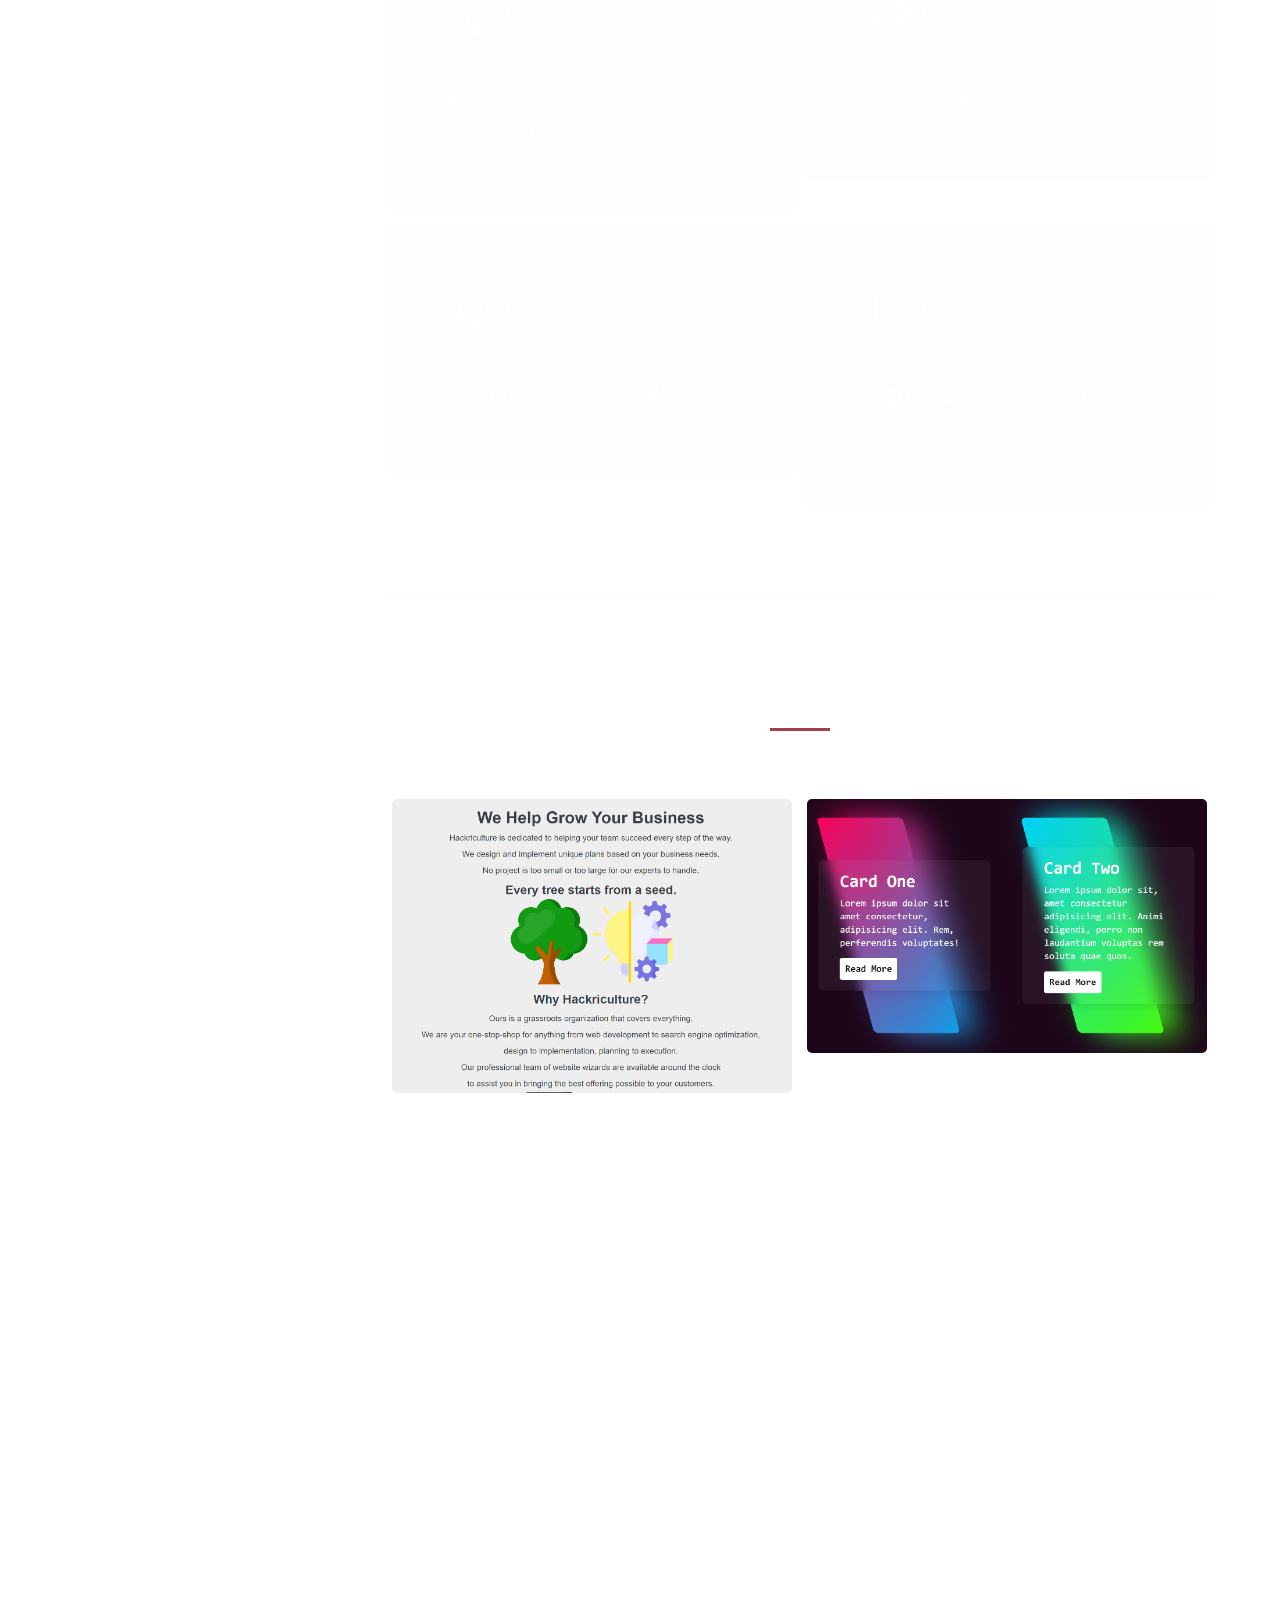
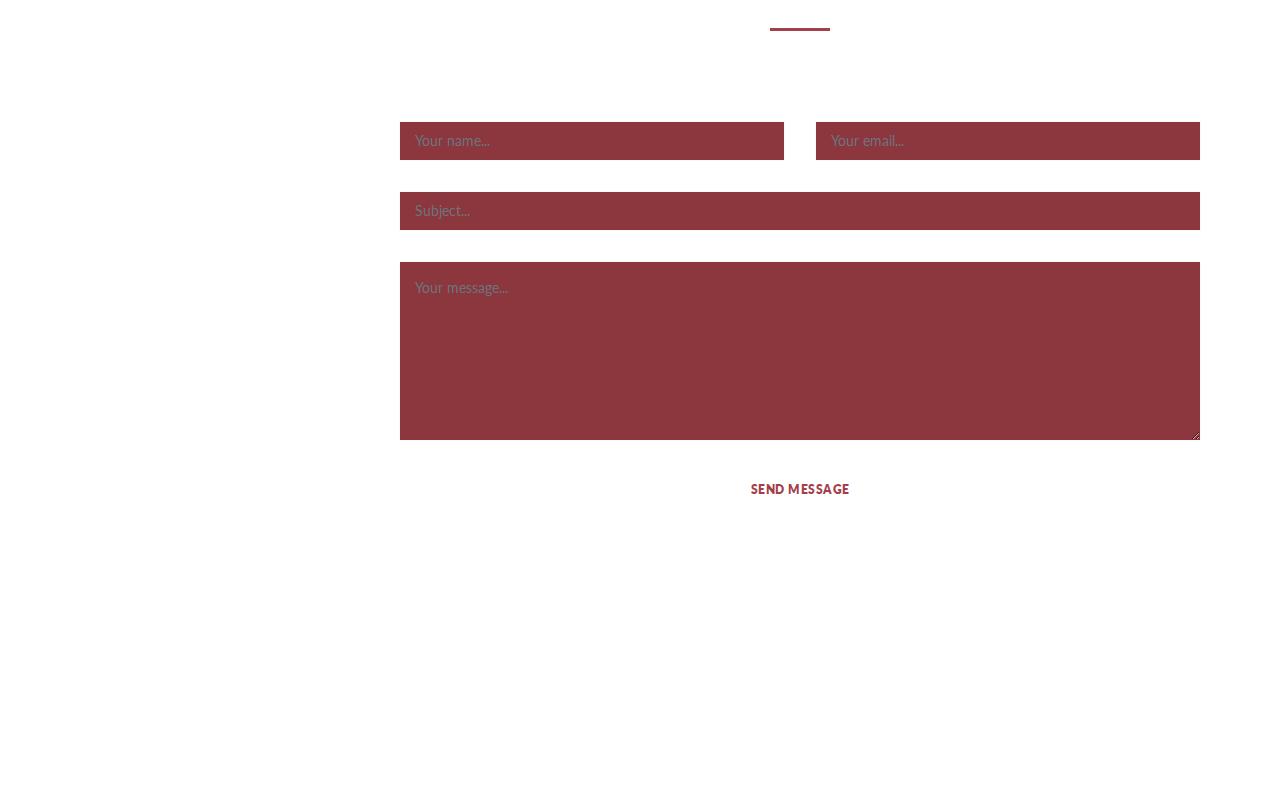
==== commit de3a82ce: "." ====
--- a/index.html
+++ b/index.html
@@ -93,7 +93,7 @@
               >I'm a full stack software developer who loves designing and
               implementing complete solutions. <br />My interest in programming
               started with digital & web design in highschool.<br />
-              From there, I've grown as a techie and a business professional,
+              From there, I've grown as a tech and a business professional,
               expanding my knowledge and skillsets wherever possible. <br />
               My years of sales experience taught me how to work with all levels
               of stakeholders, and my software studies through the University of
@@ -266,7 +266,7 @@
                     <figcaption>
                       <div class="white-button">
                         <a
-                          href="https://www.glamartina.com/assets/projects/project2/index.html"
+                          href="/assets/projects/project2/index.html"
                           target="_blank"
                           >View Live</a
                         >
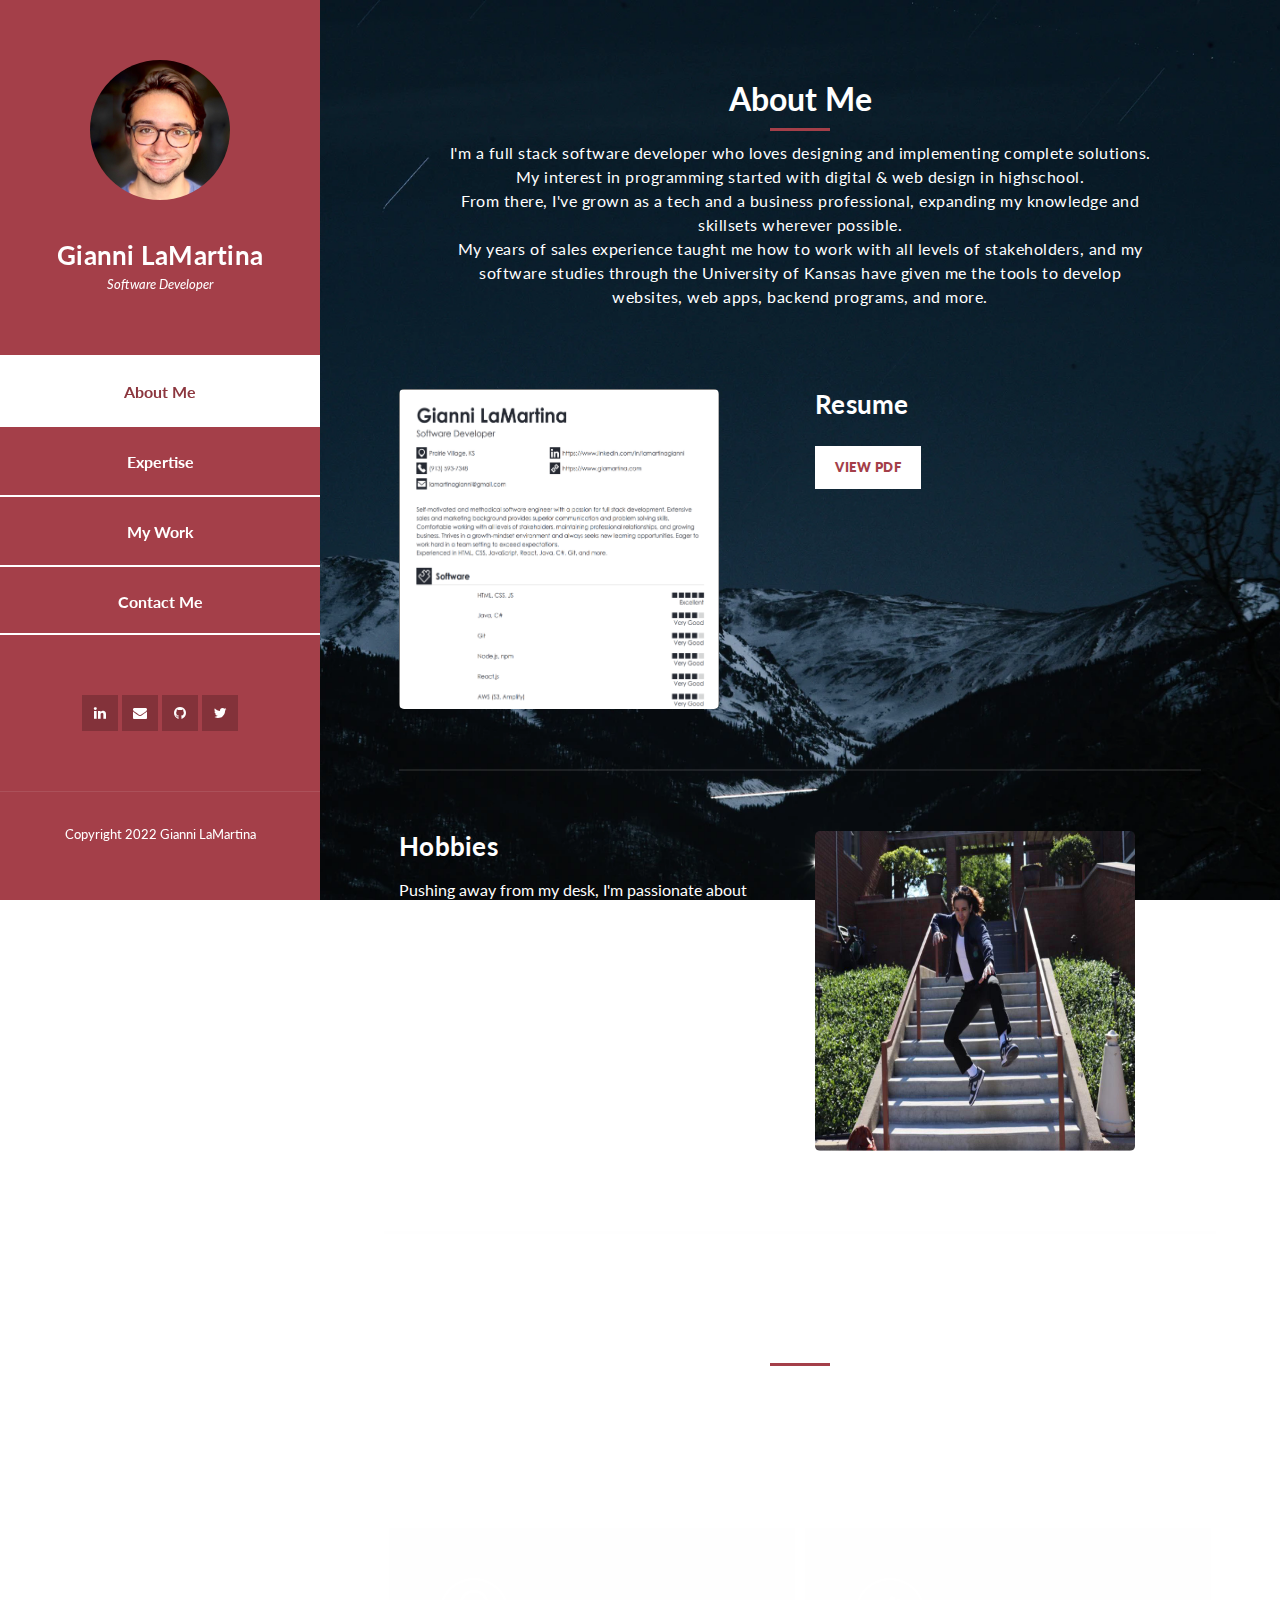
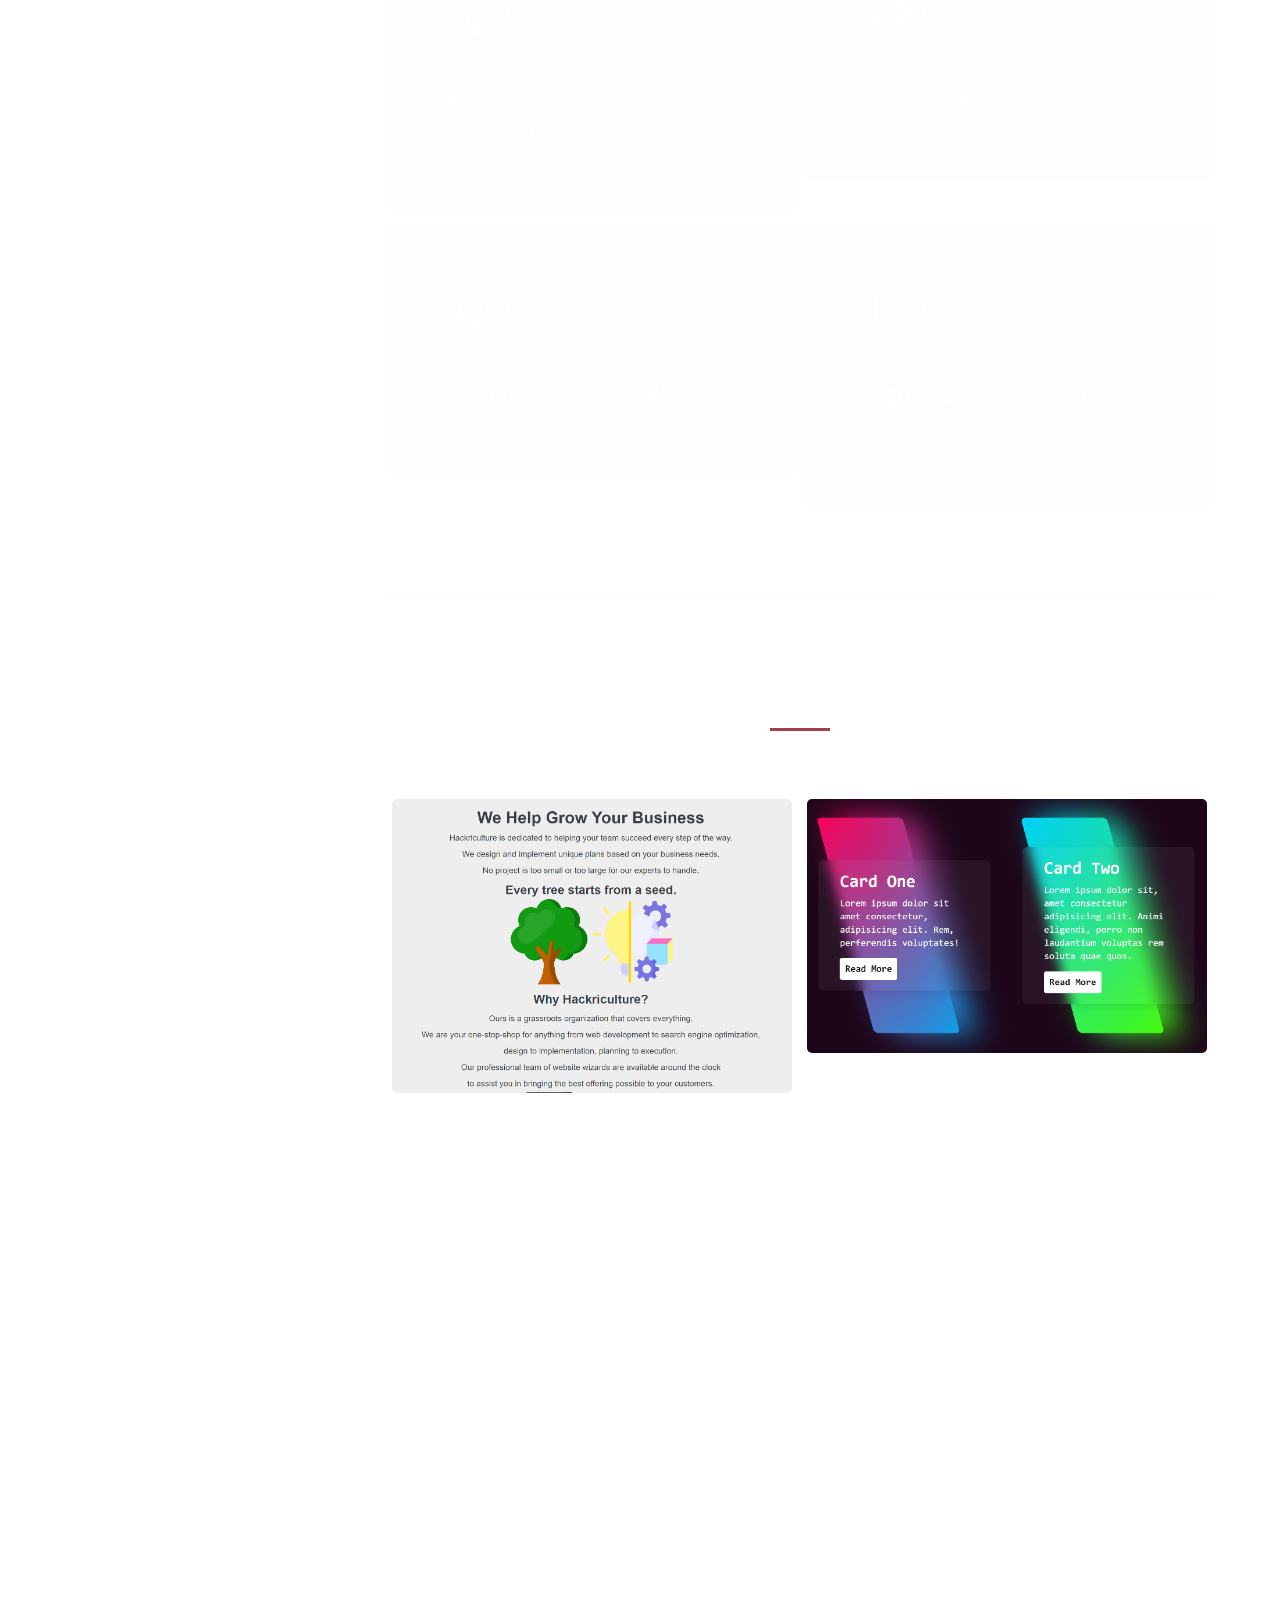
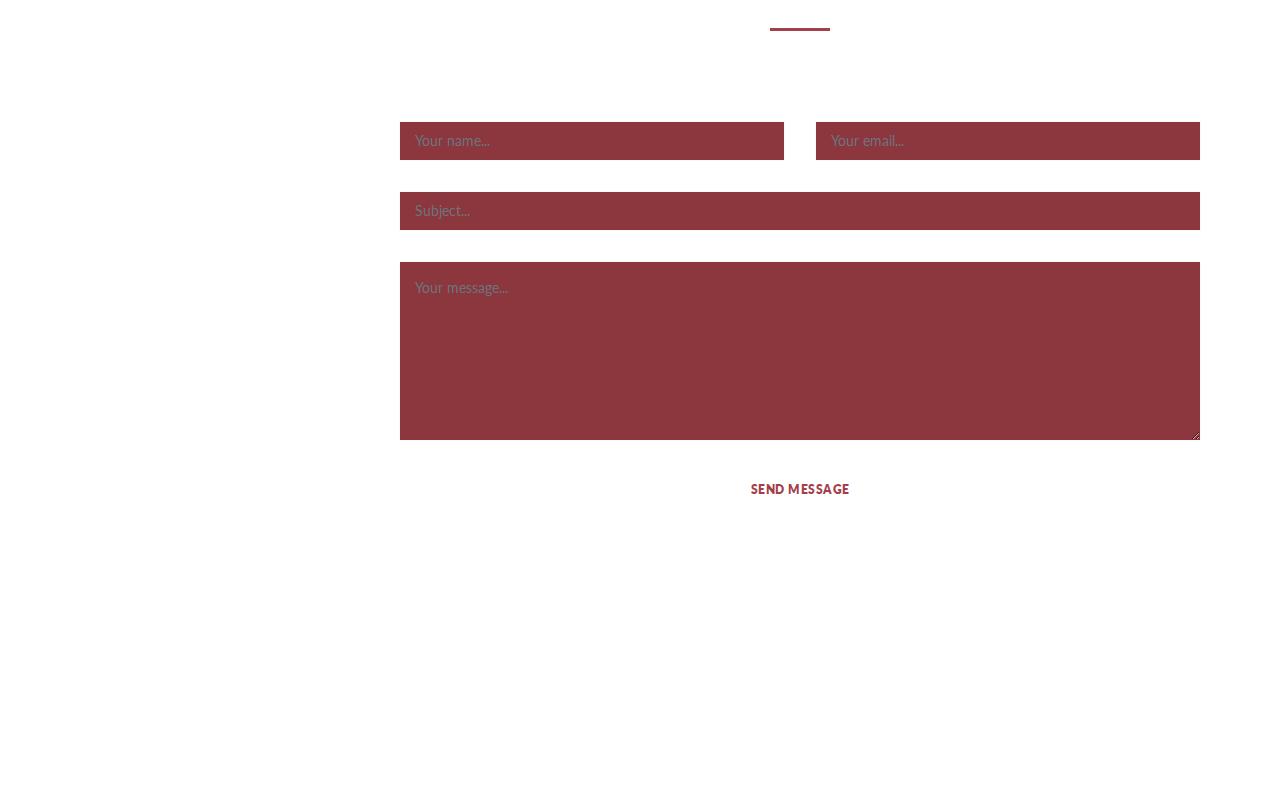
==== commit 322806c3: "updated contact me form to submit to my email." ====
--- a/index.html
+++ b/index.html
@@ -372,7 +372,11 @@
           <div class="row">
             <div class="right-content">
               <div class="container">
-                <form id="contact" action="" method="post">
+                <form
+                  id="contact"
+                  action="mailto:lamartinagianni@gmail.com"
+                  method="post"
+                >
                   <div class="row">
                     <div class="col-md-6">
                       <fieldset>
--- a/assets/css/templatemo-style.css
+++ b/assets/css/templatemo-style.css
@@ -13,7 +13,7 @@
 }
 
 #page-wraper {
-  background: url(../images/page-bg2.webp) no-repeat center center fixed;
+  background: url(../images/page-bg10.webp) no-repeat center center fixed;
   -webkit-background-size: cover;
   -moz-background-size: cover;
   -o-background-size: cover;
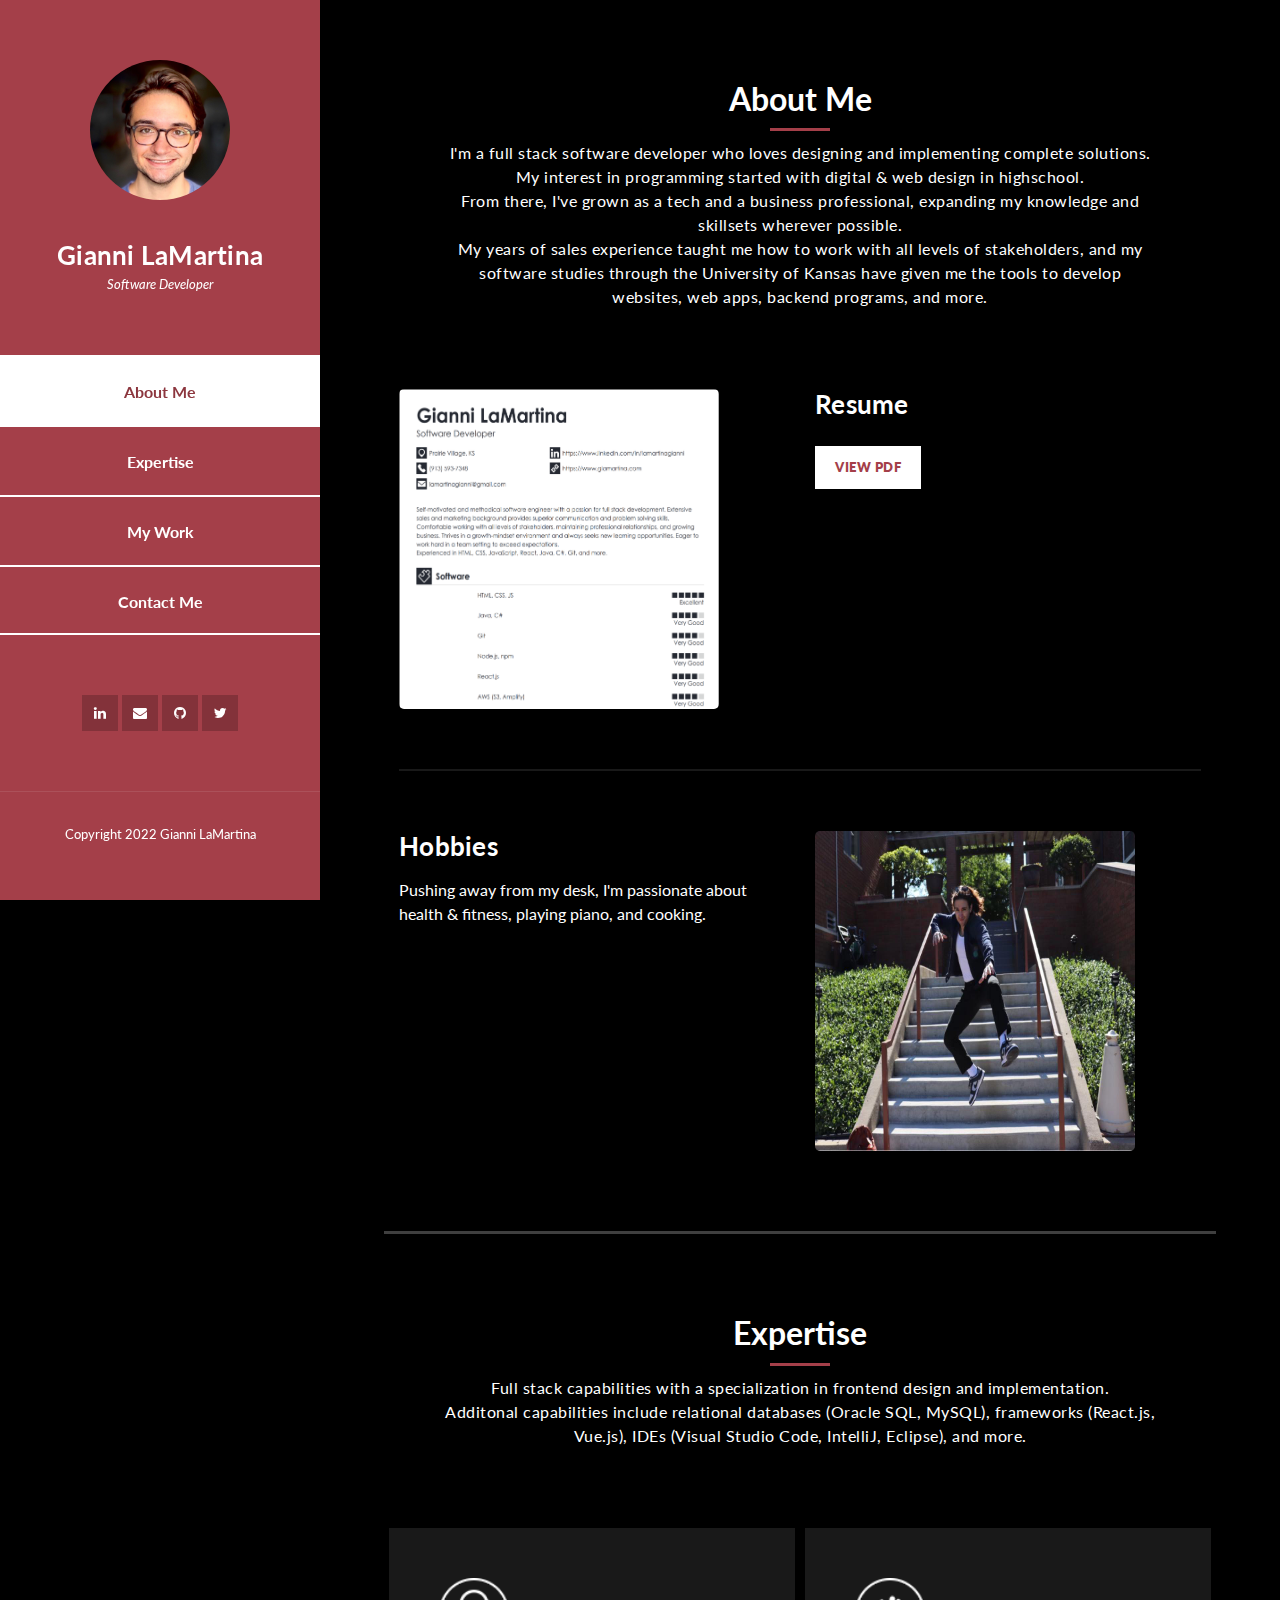
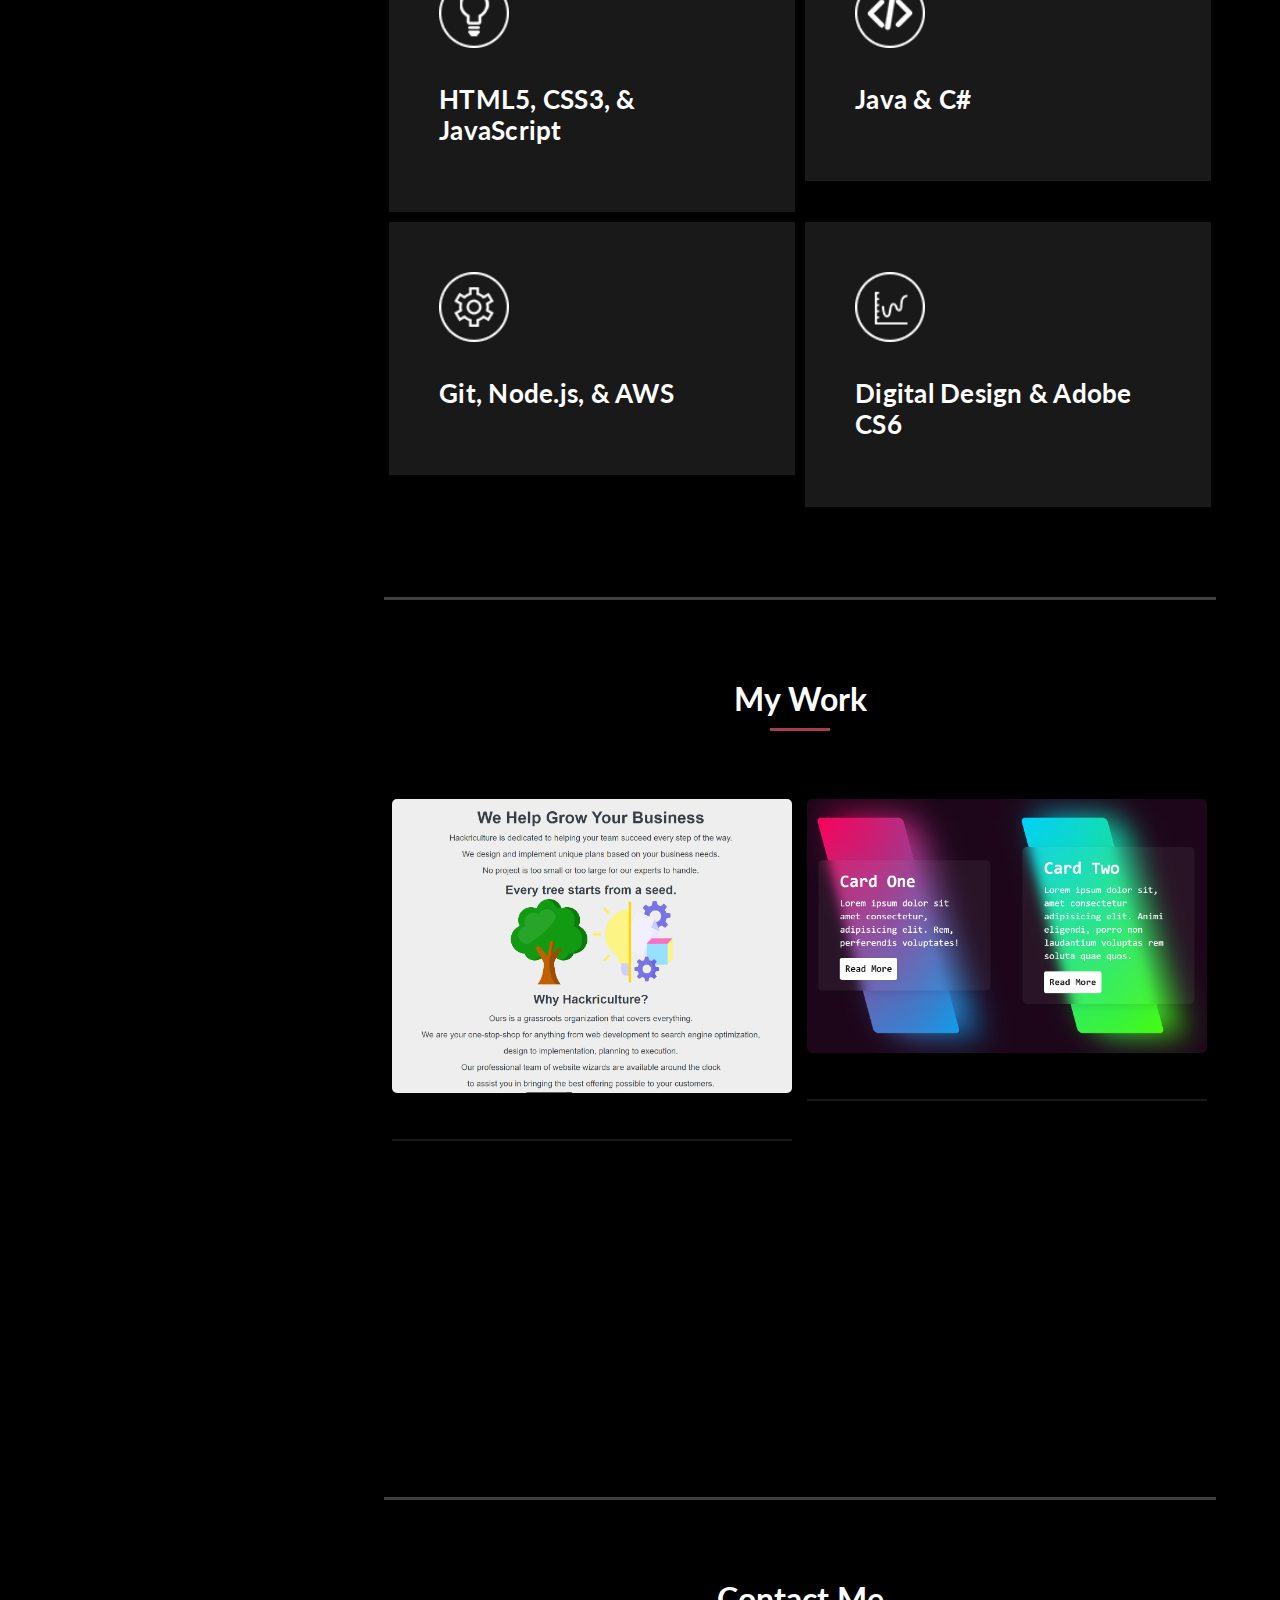
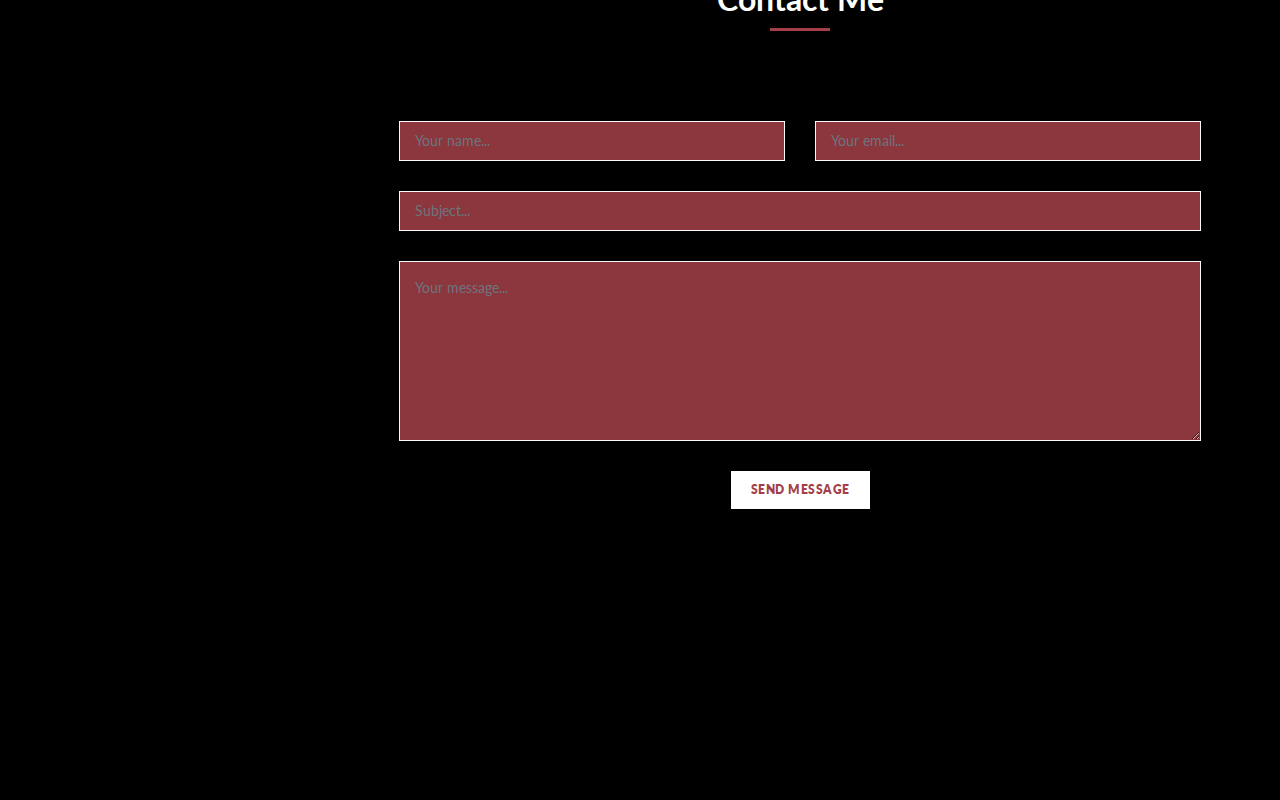
==== commit 1937da11: "linked travel agency project to project1 on portfolio." ====
--- a/index.html
+++ b/index.html
@@ -247,12 +247,14 @@
                     />
                     <figcaption>
                       <div class="white-button">
-                        <a href="https://www.hackriculture.com" target="_blank"
+                        <a
+                          href="/assets/projects/project1/index.html"
+                          target="_blank"
                           >View Live</a
                         >
                       </div>
-                      <h4>Web Dev Site Mock Up</h4>
-                      <span>HTML, CSS, JavaScript, Bootstrap, AWS</span>
+                      <h4>Travel Agency Website Mockup</h4>
+                      <span>HTML, CSS, JavaScript, Bootstrap</span>
                     </figcaption>
                   </figure>
                 </div>
--- a/assets/css/templatemo-style.css
+++ b/assets/css/templatemo-style.css
@@ -13,7 +13,8 @@
 }
 
 #page-wraper {
-  background: url(../images/page-bg10.webp) no-repeat center center fixed;
+  background: black /* url(../images/page-bg13.webp) */ no-repeat center center
+    fixed;
   -webkit-background-size: cover;
   -moz-background-size: cover;
   -o-background-size: cover;
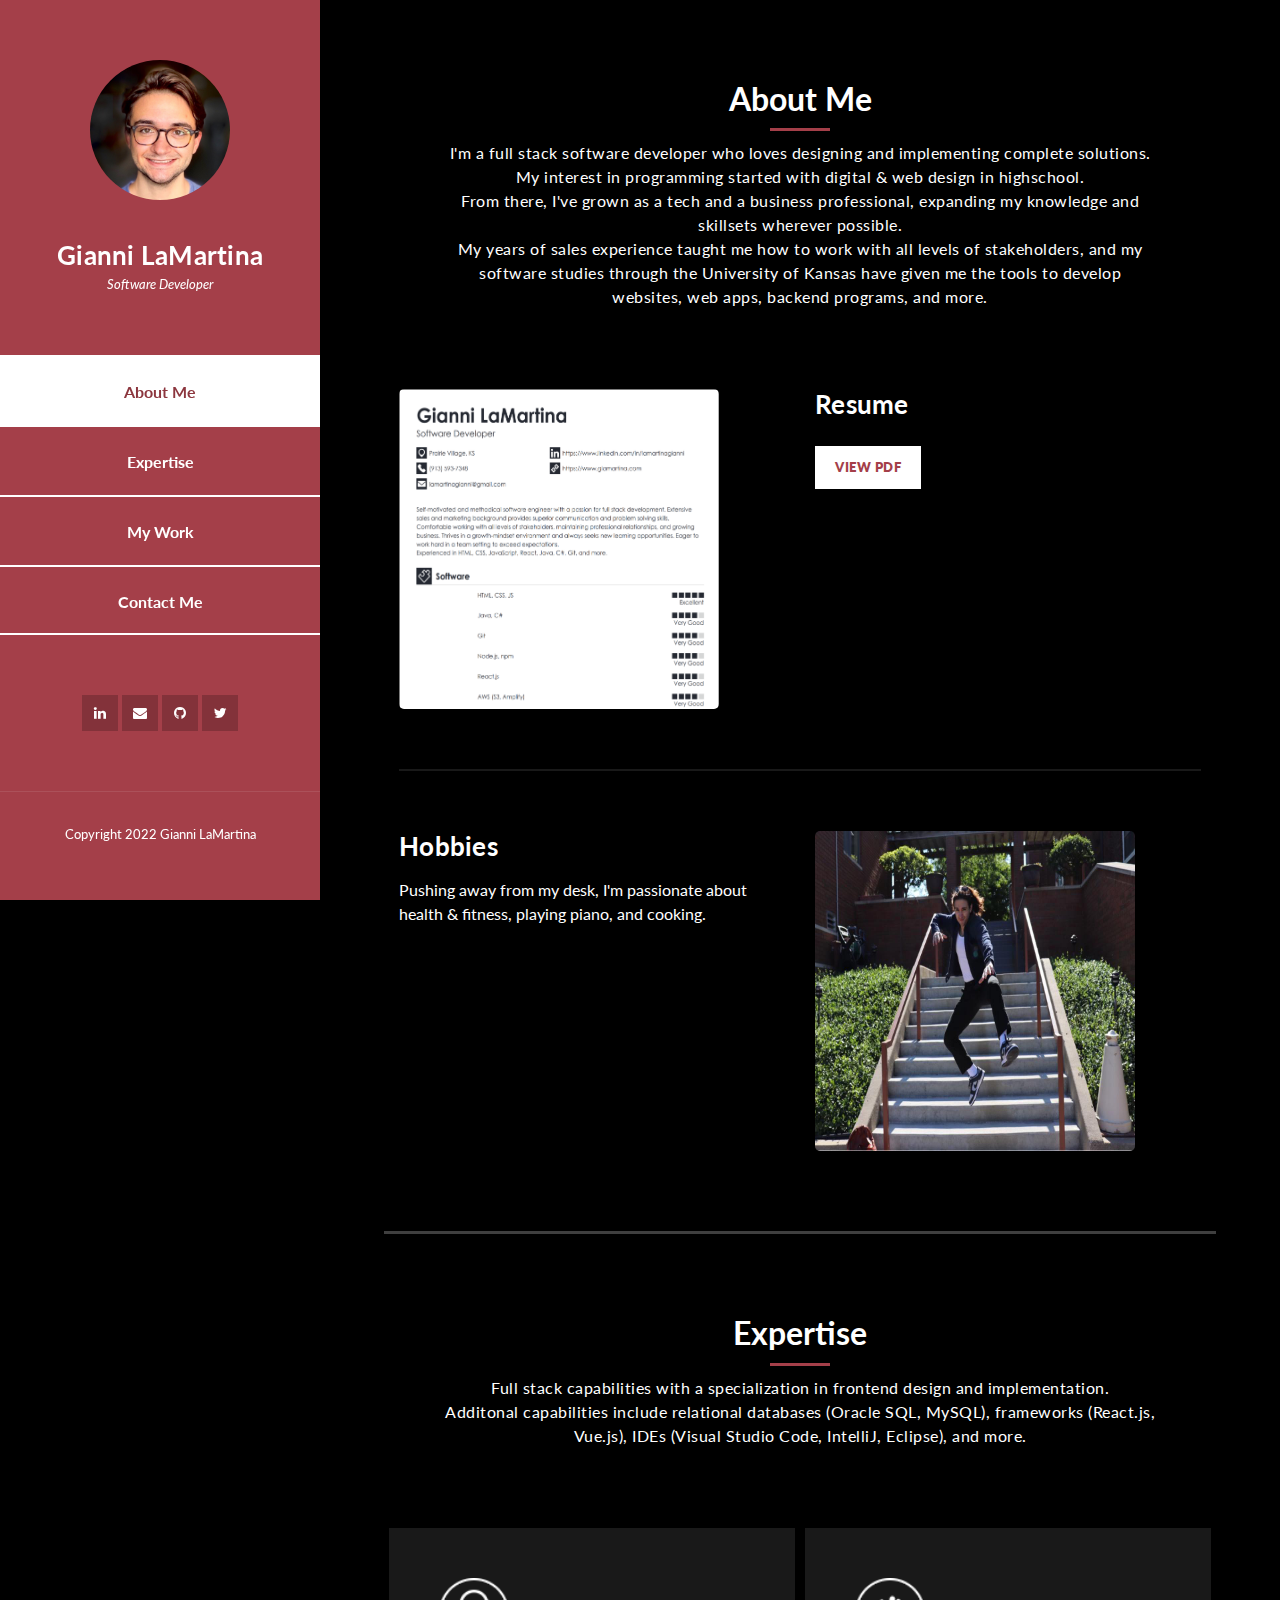
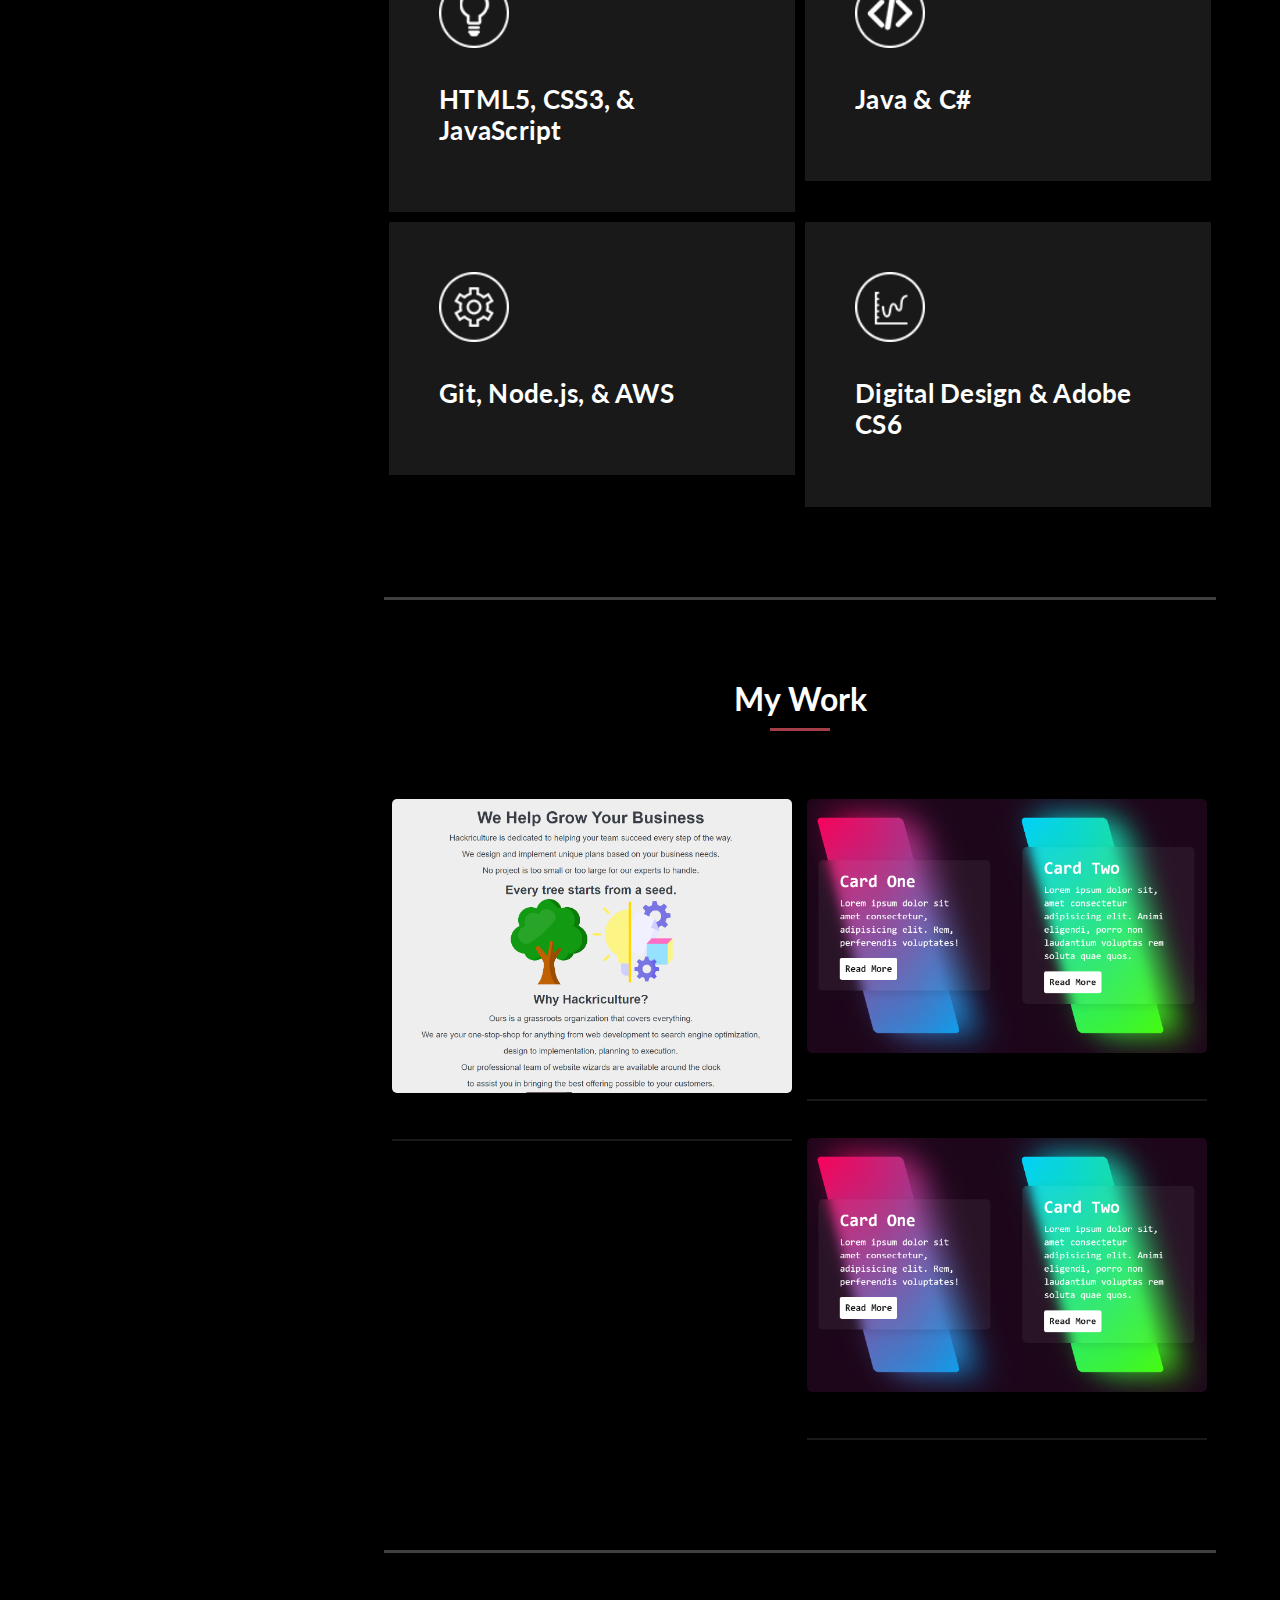
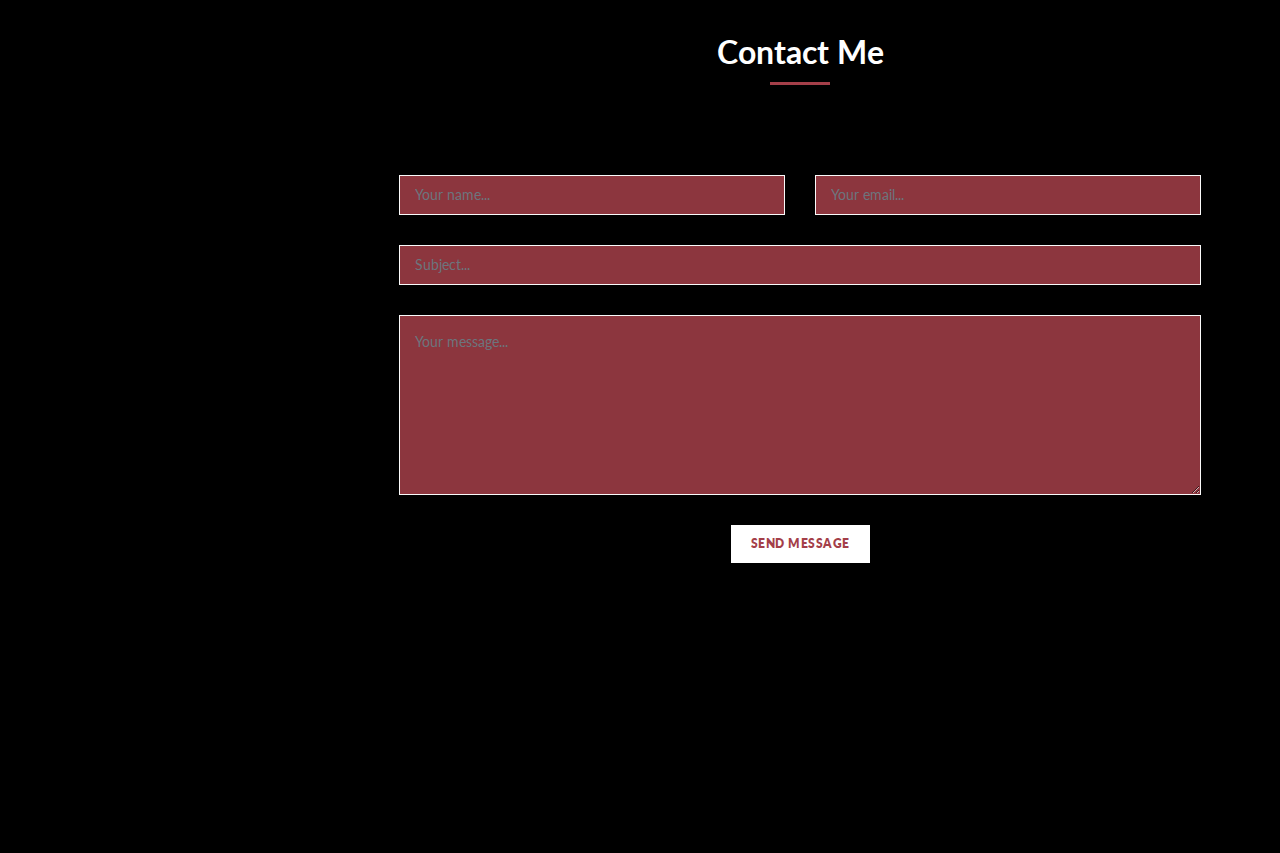
==== commit 9856b170: "got project 1 travelguide working on portfolio website" ====
--- a/index.html
+++ b/index.html
@@ -247,13 +247,11 @@
                     />
                     <figcaption>
                       <div class="white-button">
-                        <a
-                          href="/assets/projects/project1/index.html"
-                          target="_blank"
+                        <a href="https://www.hackriculture.com" target="_blank"
                           >View Live</a
                         >
                       </div>
-                      <h4>Travel Agency Website Mockup</h4>
+                      <h4>Web Design Firm Mockup</h4>
                       <span>HTML, CSS, JavaScript, Bootstrap</span>
                     </figcaption>
                   </figure>
@@ -275,6 +273,26 @@
                       </div>
                       <h4>Glowing Gradient Card</h4>
                       <span>HTML, CSS, & JavaScript</span>
+                    </figcaption>
+                  </figure>
+                </div>
+
+                <div class="isotope-item" data-type="people">
+                  <figure class="snip1321">
+                    <img
+                      src="assets/images/glowing-gradient-card.png"
+                      alt="sq-sample26"
+                    />
+                    <figcaption>
+                      <div class="white-button">
+                        <a
+                          href="/assets/projects/project1/index.html"
+                          target="_blank"
+                          >View Live</a
+                        >
+                      </div>
+                      <h4>Travel Agency Website Mockup</h4>
+                      <span>HTML, CSS, Bootstrap, & JavaScript</span>
                     </figcaption>
                   </figure>
                 </div>
